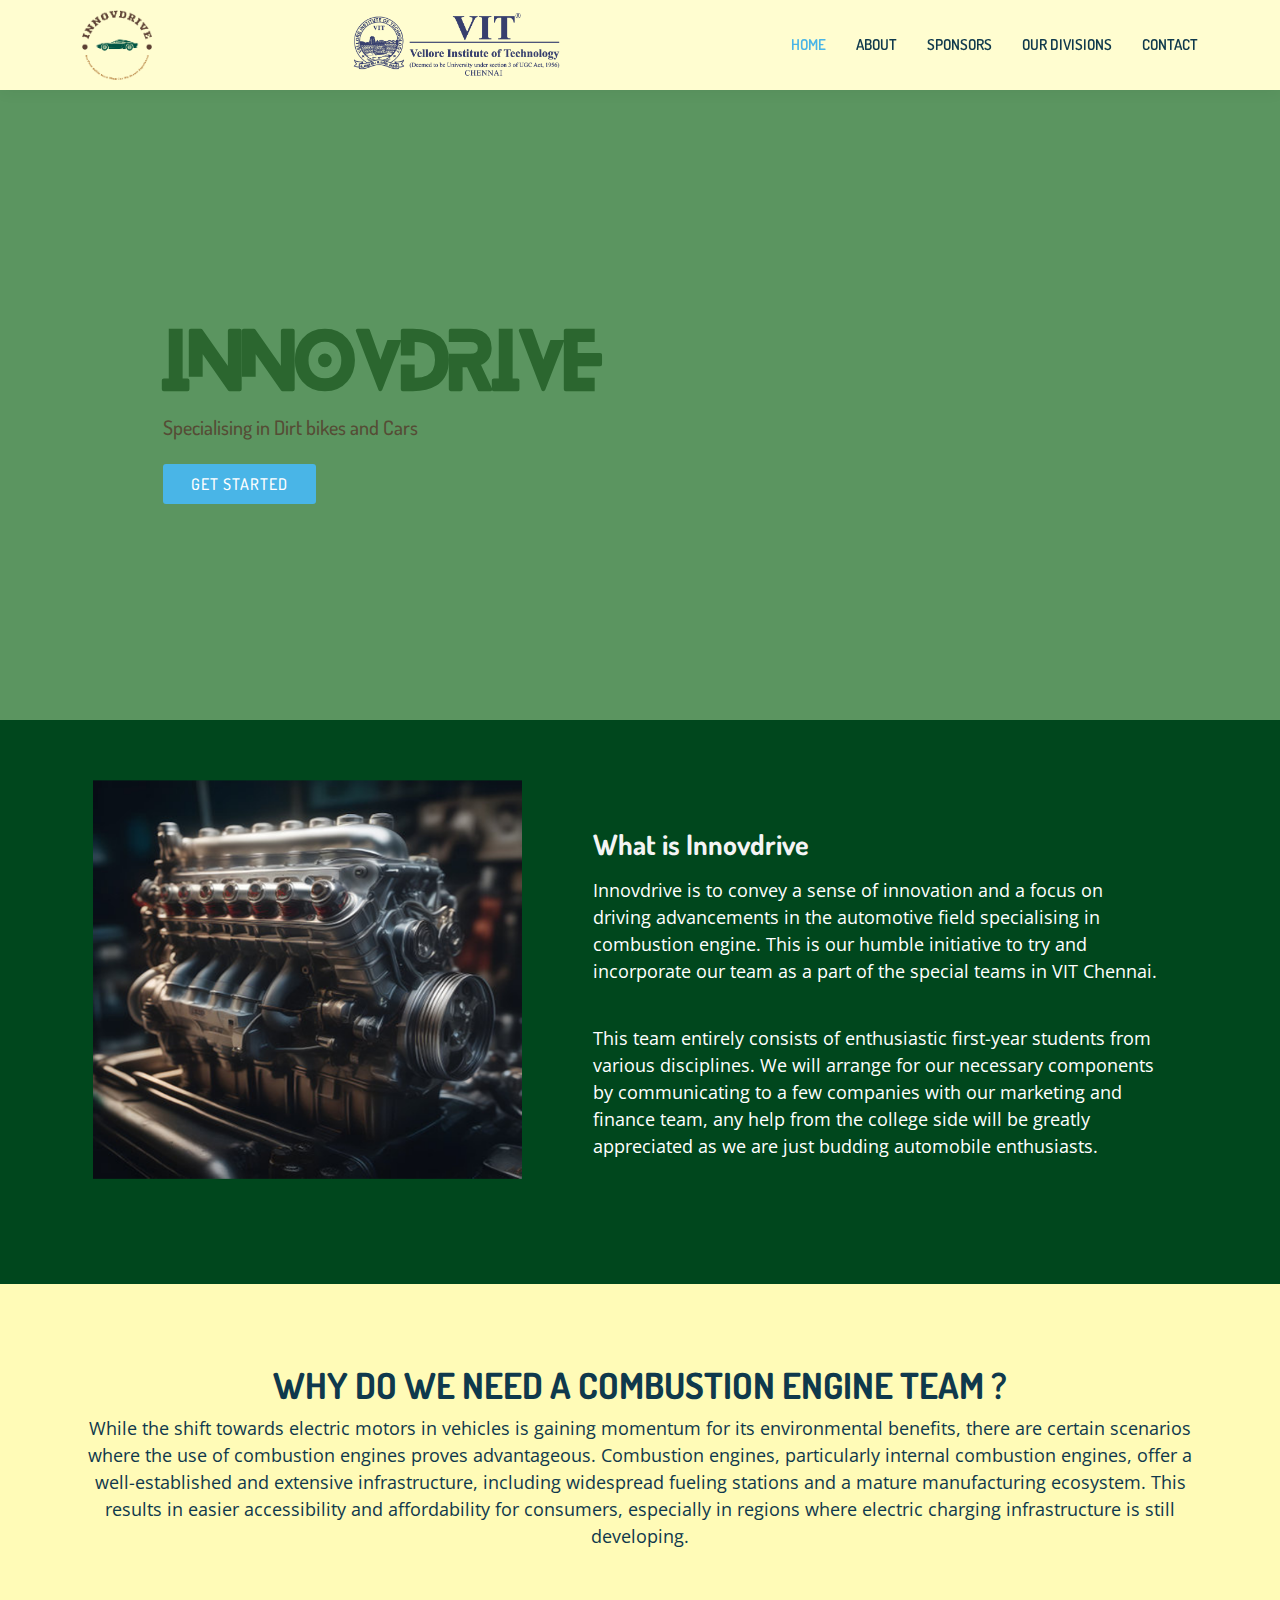
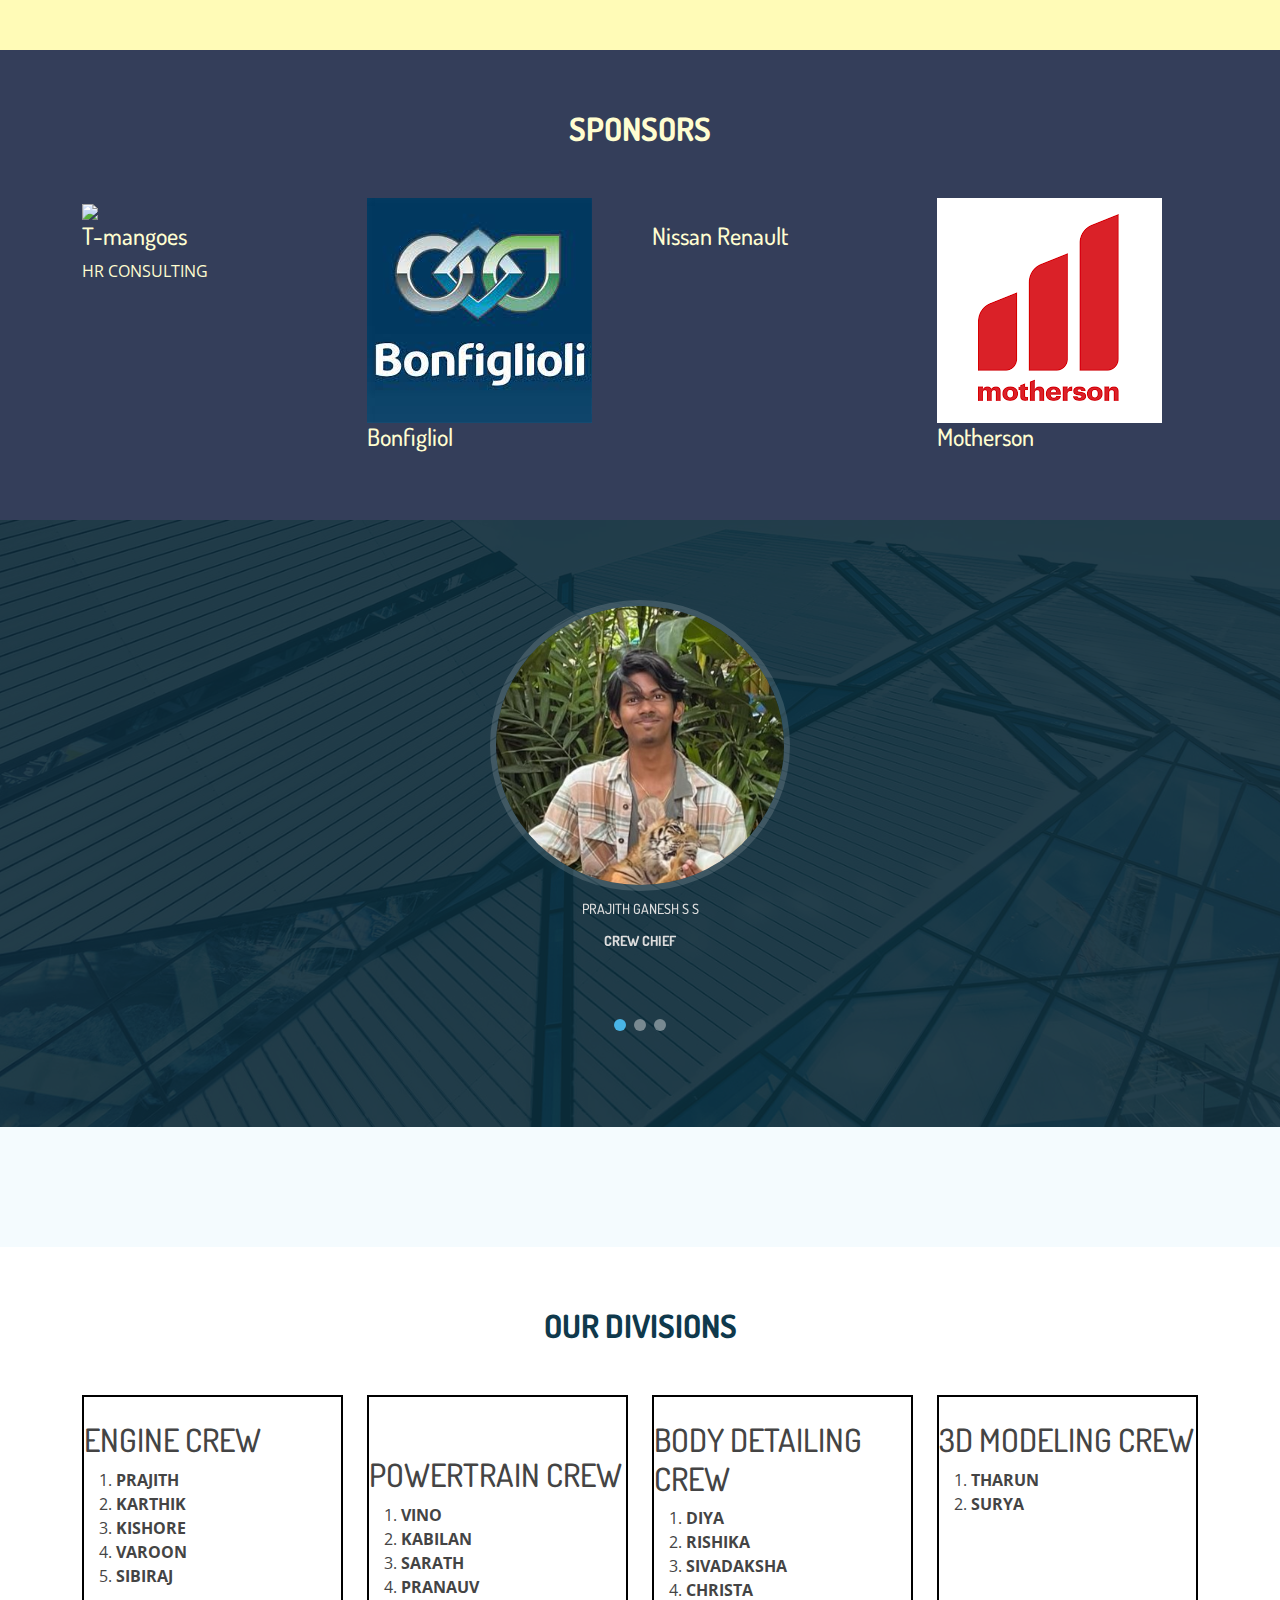
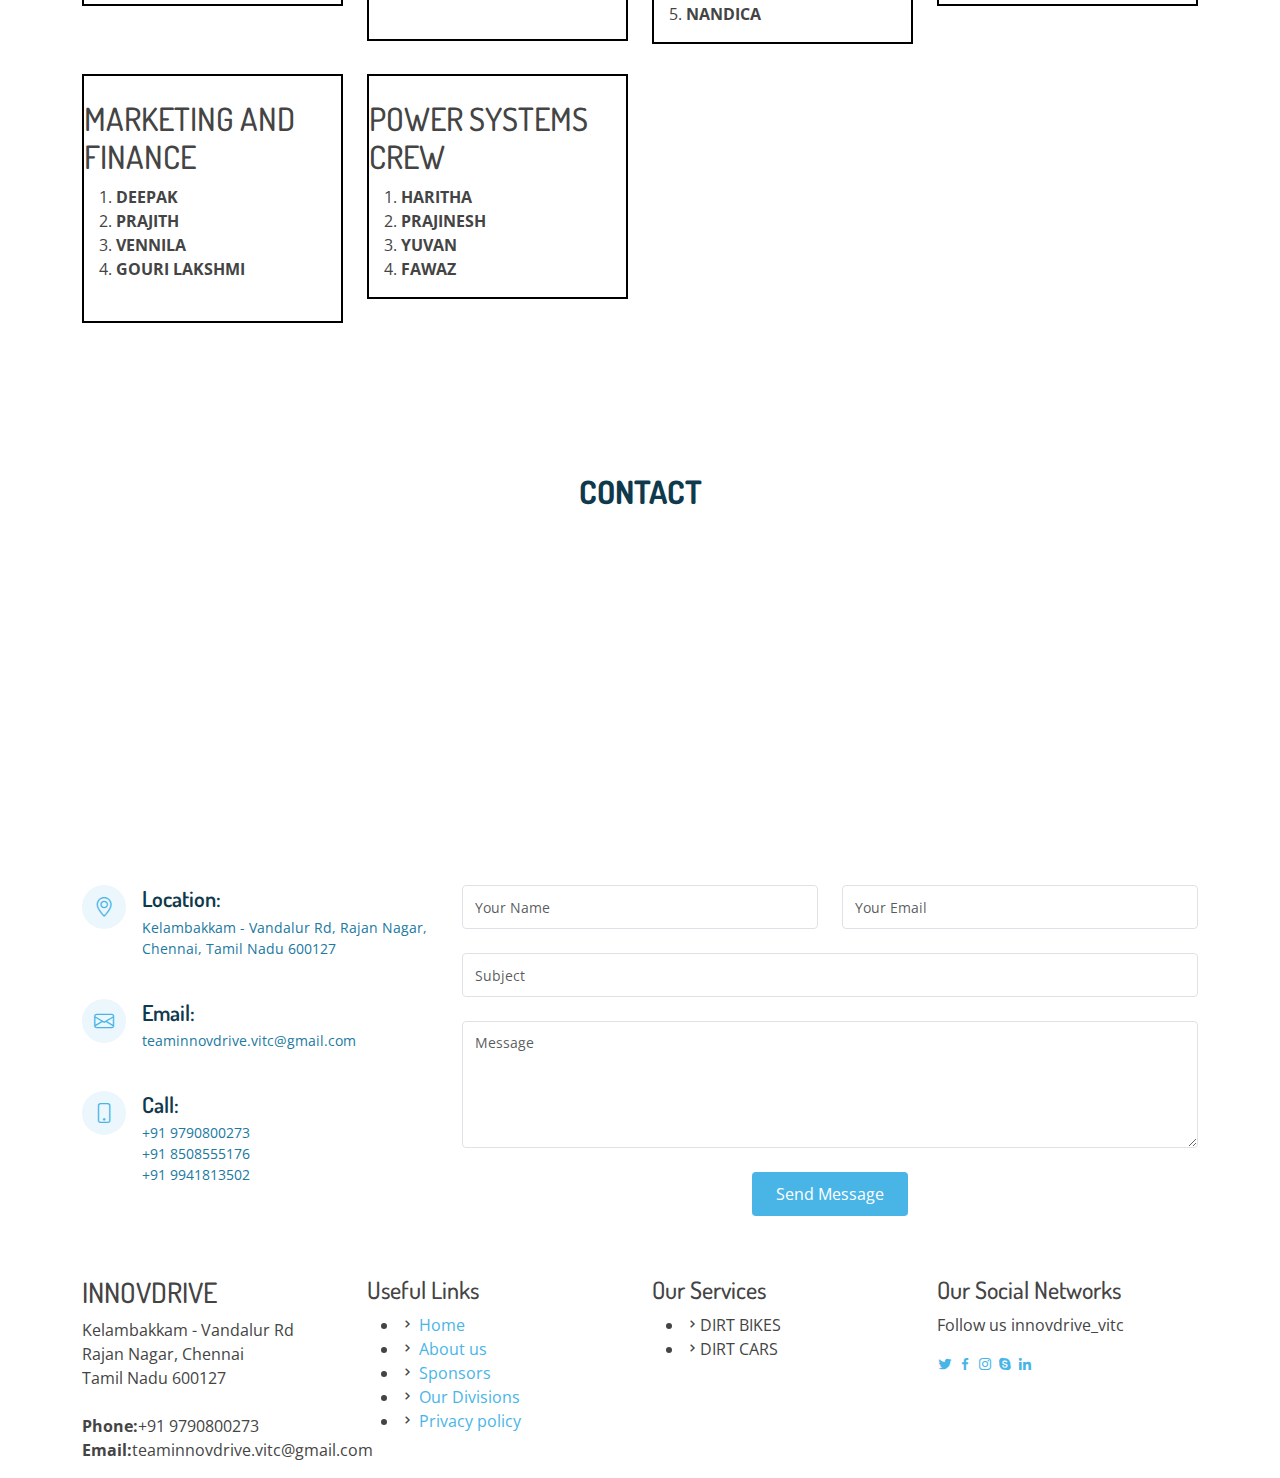
==== index.html @ 2904674d "Add files via upload" ====
<!DOCTYPE html>
<html lang="en">

<head>
  <meta charset="utf-8">
  <meta content="width=device-width, initial-scale=1.0" name="viewport">
  <title>Innovdrive</title>
  <meta content="" name="description">
  <meta content="" name="keywords">

  <!-- Favicons -->
  <link href="assets/img/logo.png" rel="icon">
  <link href="assets/img/logo.png" rel="apple-touch-icon">
  <link href="https://fonts.cdnfonts.com/css/blanka" rel="stylesheet">
  <!-- Google Fonts -->
  <link href="https://fonts.googleapis.com/css?family=Open+Sans:300,300i,400,400i,600,600i,700,700i|Dosis:300,400,500,,600,700,700i|Lato:300,300i,400,400i,700,700i" rel="stylesheet">

  <!-- Vendor CSS Files -->
  <link href="assets/vendor/bootstrap/css/bootstrap.min.css" rel="stylesheet">
  <link href="assets/vendor/bootstrap-icons/bootstrap-icons.css" rel="stylesheet">
  <link href="assets/vendor/boxicons/css/boxicons.min.css" rel="stylesheet">
  <link href="assets/vendor/glightbox/css/glightbox.min.css" rel="stylesheet">
  <link href="assets/vendor/swiper/swiper-bundle.min.css" rel="stylesheet">

  <!-- Template Main CSS File -->
  <link href="assets/css/style.css" rel="stylesheet">

  <!-- =======================================================
  * Template Name: Butterfly
  * Updated: Jan 29 2024 with Bootstrap v5.3.2
  * Template URL: https://bootstrapmade.com/butterfly-free-bootstrap-theme/
  * Author: BootstrapMade.com
  * License: https://bootstrapmade.com/license/
  ======================================================== -->
</head>

<body>

  <!-- ======= Header ======= -->
  <header id="header" class="fixed-top">
    <div class="container d-flex align-items-center justify-content-between">

      <!-- <a href="index.html" class="logo"><img src="assets/img/logo.png" alt="" class="img-fluid" style="padding-right: 30px;"></a> -->
      <a href="index.html" class="logo"><img src="assets/img/logo.png" alt="" class="img-fluid"></a>
      <a href="index.html" class="logo-vit"><img src="assets/img/vit_logo.png" alt="" class="img-fluid"></a>
      <!-- Uncomment below if you prefer to use text as a logo -->
      <!-- <h1 class="logo"><a href="index.html">Butterfly</a></h1> -->

      <nav id="navbar" class="navbar">
        <ul>
          <li><a class="nav-link scrollto active" href="#hero">Home</a></li>
          <li><a class="nav-link scrollto" href="#about">About</a></li>
          <li><a class="nav-link scrollto " href="#portfolio">Sponsors</a></li>
          <li><a class="nav-link scrollto" href="#team">Our Divisions</a></li>
          <li><a class="nav-link scrollto" href="#contact">Contact</a></li>
        </ul>
        <i class="bi bi-list mobile-nav-toggle"></i>
      </nav><!-- .navbar -->

    </div>
  </header><!-- End Header -->

  <!-- ======= Hero Section ======= -->
  <section id="hero" class="d-flex align-items-center">

    <div class="container">
      <div class="row">
        <div class="col-lg-6 pt-4 pt-lg-0 order-2 order-lg-1 d-flex flex-column justify-content-center" style="padding-left: 15%;">
          <h1 id="main-text">Innovdrive</h1>
          <br>
          <h2>Specialising in Dirt bikes and Cars</h2>
          <div><a href="#about" class="btn-get-started scrollto">Get Started</a></div>
        </div>
        <div id="main-img-holder">
          <img src="assets/img/hero-img.png" class="img-fluid" alt="" style="opacity: 70%;" id="main-img">
        </div>
      </div>
    </div>

  </section><!-- End Hero -->

  <main id="main">

    <!-- ======= About Section ======= -->
    <section id="about" class="about">
      <div class="container">

        <div class="row">
          <div class="col-xl-5 col-lg-6 d-flex justify-content-center align-items-stretch position-relative">
            <img src="assets/img/Picture1.png" alt="engine" style="height: 90%; width:95%;">
          </div>

          <div class="col-xl-7 col-lg-6 icon-boxes d-flex flex-column align-items-stretch justify-content-center py-5 px-lg-5">
            <h3>What is Innovdrive</h3>
            <p>Innovdrive is to convey a sense of innovation and a focus on driving advancements in the automotive field specialising in combustion engine. This is our humble initiative to try and incorporate our team as a part of the special teams in VIT Chennai. 
            </p>
            <br>
            <p>This team entirely consists of enthusiastic first-year students from various disciplines. We will arrange for our necessary components by communicating to a few companies with our marketing and finance team, any help from the college side will be greatly appreciated as we are just budding automobile enthusiasts.
            </p>
          </div>
        </div>

      </div>
    </section><!-- End About Section -->

    <!-- ======= Counts Section ======= -->
    <section id="counts" class="counts">
      <div class="container">

        <div class="text-center title">
          <h3>WHY DO WE NEED A COMBUSTION ENGINE TEAM  ?
          </h3>
          <p id="combus">While the shift towards electric motors in vehicles is gaining momentum for its environmental benefits, there are certain scenarios where the use of combustion engines proves advantageous. Combustion engines, particularly internal combustion engines, offer a well-established and extensive infrastructure, including widespread fueling stations and a mature manufacturing ecosystem. This results in easier accessibility and affordability for consumers, especially in regions where electric charging infrastructure is still developing.
            </p>
        </div>

        <div class="row counters position-relative">

        </div>

      </div>
    </section><!-- End Counts Section -->
    <!-- ======= Portfolio Section ======= -->
    <section id="portfolio" class="portfolio">
      <div class="container">

        <div class="section-title">
          <h2 style="color: #fffdd0;">Sponsors</h2>
          <!-- <p>Magnam dolores commodi suscipit. Necessitatibus eius consequatur ex aliquid fuga eum quidem. Sit sint consectetur velit. Quisquam quos quisquam cupiditate. Et nemo qui impedit suscipit alias ea. Quia fugiat sit in iste officiis commodi quidem hic quas.</p> -->
        </div>
        <div class="row">

          <div class="container">    
            <div class="row">
    
              <div class="col-lg-3 col-md-6 d-flex align-items-stretch">
                <div class="member">
                  <div class="member-img">
                    <img src="https://companies.naukri.com/tmangoes-dev/wp-content/uploads/sites/24071/2018/02/web.png" class="img-fluid">
                  </div>
                  <div class="member-info">
                    <h4 style="color: #fffdd0;">T-mangoes</h4>
                    <span style="color: #fffdd0;">HR CONSULTING</span>
                  </div>
                </div>
              </div>
    
              <div class="col-lg-3 col-md-6 d-flex align-items-stretch">
                <div class="member">
                  <div class="member-img">
                    <img src="[data-uri]" class="img-fluid" alt="">
                  </div>
                  <div class="member-info">
                    <h4 style="color: #fffdd0;">Bonfigliol</h4>
                  </div>
                </div>
              </div>
    
              <div class="col-lg-3 col-md-6 d-flex align-items-stretch">
                <div class="member">
                  <div class="member-img">
                    <img src="https://img.etimg.com/thumb/width-1200,height-900,imgsize-24088,resizemode-75,msid-97349126/news/international/business/renault-nissan-aim-to-announce-deal-on-reshaped-alliance-on-feb-6-sources.jpg" class="img-fluid" alt="">
                  </div>
                  <div class="member-info">
                    <h4 style="color: #fffdd0;">Nissan Renault</h4>
                  </div>
                </div>
              </div>
    
              <div class="col-lg-3 col-md-6 d-flex align-items-stretch">
                <div class="member">
                  <div class="member-img">
                    <img src="[data-uri]" class="img-fluid" alt="">
                  </div>
                  <div class="member-info">
                    <h4 style="color: #fffdd0;">Motherson</h4>
                  </div>
                </div>
              </div>
    
            </div>
    
          </div>

        
    </section><!-- End Portfolio Section -->

    <!-- ======= Testimonials Section ======= -->
    <section id="testimonials" class="testimonials">
      <div class="container position-relative">

        <div class="testimonials-slider swiper" data-aos="fade-up" data-aos-delay="100">
          <div class="swiper-wrapper">

            <div class="swiper-slide">
              <div class="testimonial-item">
                <img src="assets/img/testimonials/testimonials-1.jpg" class="testimonial-img" alt="">
                <h3></h3>
                <h4>PRAJITH GANESH S S</h4>
                <h4><b>CREW CHIEF</b></h4>
              </div>
            </div><!-- End testimonial item -->

            <div class="swiper-slide">
              <div class="testimonial-item">
                <img src="assets/img/testimonials/testimonials-2.jpg" class="testimonial-img" alt="">
                <h3>VAROON KUMAR S</h3>
                <h4><b>MANAGER</b></h4>
              </div>
            </div><!-- End testimonial item -->

            <div class="swiper-slide">
              <div class="testimonial-item">
                <img src="assets/img/testimonials/testimonials-3.jpg" class="testimonial-img" alt="">
                <h3>R PRANAUV</h3>
                <h4><b>ASSIST. MANAGER</b></h4>
              </div>
            </div><!-- End testimonial item -->
          </div>
          <div class="swiper-pagination"></div>
        </div>

      </div>
    </section><!-- End Testimonials Section -->

    <!-- ======= Team Section ======= -->
    <section id="team" class="team section-bg">
      
    </section><!-- End Team Section -->

    <!-- ======= Gallery Section ======= -->
    <section id="gallery" class="gallery">
      <div class="container">

        <div class="section-title">
          <h2>Our Divisions</h2>
        </div>

        <div class="row no-gutters">

          <div class="col-lg-3 col-md-4" style="padding-bottom: 30px;">
            <div class="gallery-item" style="border: 2px solid black;">
              <a href="https://upload.wikimedia.org/wikipedia/commons/thumb/1/1e/Porsche_3512_engine_rear-left_2019_Prototyp_Museum.jpg/800px-Porsche_3512_engine_rear-left_2019_Prototyp_Museum.jpg" class="galleery-lightbox" data-gallery="gallery-item">
                <img src="https://upload.wikimedia.org/wikipedia/commons/thumb/1/1e/Porsche_3512_engine_rear-left_2019_Prototyp_Museum.jpg/800px-Porsche_3512_engine_rear-left_2019_Prototyp_Museum.jpg" alt="" class="img-fluid">
              </a>
              <h2>ENGINE CREW</h2>
              <ol>
                <li><b>PRAJITH</b></li>
                <li><b>KARTHIK</b></li>
                <li><b>KISHORE</b></li>
                <li><b>VAROON</b></li>
                <li><b>SIBIRAJ</b></li>
              </ol>
            </div>
          </div>

          <div class="col-lg-3 col-md-4" style="padding-bottom: 30px;">
            <div class="gallery-item" style="padding-top: 35px; border: 2px solid black;">
              <a href="https://di-uploads-pod29.dealerinspire.com/woodhousenissan/uploads/2022/09/Nissan-Parts-Breakdown-Powertrain-vs.-Drivetrain.jpg" class="galleery-lightbox" data-gallery="gallery-item">
                <img src="https://di-uploads-pod29.dealerinspire.com/woodhousenissan/uploads/2022/09/Nissan-Parts-Breakdown-Powertrain-vs.-Drivetrain.jpg" alt="" class="img-fluid">
              </a>
              <h2>POWERTRAIN CREW</h2>
              <ol>
                <li><b>VINO</b></li>
                <li><b>KABILAN</b></li>
                <li><b>SARATH</b></li>
                <li><b>PRANAUV</b></li>
                <br>
              </ol>
            </div>
          </div>

          <div class="col-lg-3 col-md-4" style="padding-bottom: 30px;">
            <div class="gallery-item" style="border: 2px solid black;">
              <a href="https://d2hucwwplm5rxi.cloudfront.net/wp-content/uploads/2023/08/18073616/Auto-Reconditioning-or-Auto-Detailing-Body-a-180820231235-1024x640.jpg" class="galleery-lightbox" data-gallery="gallery-item">
                <img src="https://d2hucwwplm5rxi.cloudfront.net/wp-content/uploads/2023/08/18073616/Auto-Reconditioning-or-Auto-Detailing-Body-a-180820231235-1024x640.jpg" alt="" class="img-fluid" style="height: 208px;">
              </a>
              <h2>BODY DETAILING CREW</h2>
              <ol>
                <li><b>DIYA</b></li>
                <li><b>RISHIKA</b></li>
                <li><b>SIVADAKSHA</b></li>
                <li><b>CHRISTA</b></li>
                <li><b>NANDICA</b></li>
              </ol>
            </div>
          </div>

          <div class="col-lg-3 col-md-4" style="padding-bottom: 30px;">
            <div class="gallery-item" style="border: 2px solid black;">
              <a href="https://media.istockphoto.com/id/594040274/photo/transparent-car-design-wire-model-3d-illustration.jpg?s=612x612&w=0&k=20&c=nmLYmR8BnEy8aSeQzuwhcw1Ya2AGrF-fuu7ztzDNp4U=" class="galleery-lightbox" data-gallery="gallery-item">
                <img src="https://media.istockphoto.com/id/594040274/photo/transparent-car-design-wire-model-3d-illustration.jpg?s=612x612&w=0&k=20&c=nmLYmR8BnEy8aSeQzuwhcw1Ya2AGrF-fuu7ztzDNp4U=" alt="" class="img-fluid">
              </a>
              <h2>3D MODELING CREW</h2>
              <ol>
                <li><b>THARUN</b></li>
                <li><b>SURYA</b></li>
                <br>
                <br>
                <br>
              </ol>
            </div>
          </div>

          <div class="col-lg-3 col-md-4" style="padding-bottom: 30px;">
            <div class="gallery-item" style="border: 2px solid black;">
              <a href="https://media.licdn.com/dms/image/D5612AQHwZxVuvI_zPA/article-cover_image-shrink_720_1280/0/1692368840728?e=2147483647&v=beta&t=9G0oWmsWafH3Rw6xDb5498ASs9YuYw2A8OKfLok1Vk8" class="galleery-lightbox" data-gallery="gallery-item">
                <img src="https://media.licdn.com/dms/image/D5612AQHwZxVuvI_zPA/article-cover_image-shrink_720_1280/0/1692368840728?e=2147483647&v=beta&t=9G0oWmsWafH3Rw6xDb5498ASs9YuYw2A8OKfLok1Vk8" alt="" class="img-fluid">
              </a>
              <h2>MARKETING AND FINANCE</h2>
              <ol>
                <li><b>DEEPAK</b></li>
                <li><b>PRAJITH</b></li>
                <li><b>VENNILA</b></li>
                <li><b>GOURI LAKSHMI</b></li>
                <br>
              </ol>
            </div>
          </div>

          <div class="col-lg-3 col-md-4" style="padding-bottom: 30px;">
            <div class="gallery-item" style="border: 2px solid black;">
              <a href="https://www.motorbeam.com/wp-content/uploads/Yamaha-Motorcycle-Electric-Power-Steering-Actuator.jpg" class="galleery-lightbox" data-gallery="gallery-item">
                <img src="https://www.motorbeam.com/wp-content/uploads/Yamaha-Motorcycle-Electric-Power-Steering-Actuator.jpg" alt="" class="img-fluid">
              </a>
              <h2>POWER SYSTEMS CREW</h2>
              <ol>
                <li><b>HARITHA</b></li>
                <li><b>PRAJINESH</b></li>
                <li><b>YUVAN</b></li>
                <li><b>FAWAZ</b></li>
                
              </ol>
            </div>
          </div>
        </div>

      </div>
    </section><!-- End Gallery Section -->

    <!-- ======= Contact Section ======= -->
    <section id="contact" class="contact">
      <div class="container">

        <div class="section-title">
          <h2>Contact</h2>
        </div>

        <div>
          <iframe style="border:0; width: 100%; height: 270px;" src="https://www.google.com/maps/embed?pb=!1m18!1m12!1m3!1d62240.65257181458!2d80.11222956953125!3d12.840641000000005!2m3!1f0!2f0!3f0!3m2!1i1024!2i768!4f13.1!3m3!1m2!1s0x3a5259af8e491f67%3A0x944b42131b757d2d!2sVellore%20Institute%20of%20Technology%20-%20Chennai!5e0!3m2!1sen!2sin!4v1710004540660!5m2!1sen!2sin" width="600" height="450" style="border:0;" allowfullscreen="" loading="lazy" referrerpolicy="no-referrer-when-downgrade"></iframe>
        </div>

        <div class="row mt-5">

          <div class="col-lg-4">
            <div class="info">
              <div class="address">
                <i class="bi bi-geo-alt"></i>
                <h4>Location:</h4>
                <p>Kelambakkam - Vandalur Rd, Rajan Nagar, Chennai, Tamil Nadu 600127</p>
              </div>

              <div class="email">
                <i class="bi bi-envelope"></i>
                <h4>Email:</h4>
                <p>teaminnovdrive.vitc@gmail.com</p>
              </div>

              <div class="phone">
                <i class="bi bi-phone"></i>
                <h4>Call:</h4>
                <p>+91 9790800273<p>
                <p>+91 8508555176</p>
                <p>+91 9941813502</p>
              </div>

            </div>

          </div>

          <div class="col-lg-8 mt-5 mt-lg-0">

            <form action="forms/contact.php" method="post" role="form" class="php-email-form">
              <div class="row">
                <div class="col-md-6 form-group">
                  <input type="text" name="name" class="form-control" id="name" placeholder="Your Name" required>
                </div>
                <div class="col-md-6 form-group mt-3 mt-md-0">
                  <input type="email" class="form-control" name="email" id="email" placeholder="Your Email" required>
                </div>
              </div>
              <div class="form-group mt-3">
                <input type="text" class="form-control" name="subject" id="subject" placeholder="Subject" required>
              </div>
              <div class="form-group mt-3">
                <textarea class="form-control" name="message" rows="5" placeholder="Message" required></textarea>
              </div>
              <div class="my-3">
                <div class="loading">Loading</div>
                <div class="error-message"></div>
                <div class="sent-message">Your message has been sent. Thank you!</div>
              </div>
              <div class="text-center"><button type="submit">Send Message</button></div>
            </form>

          </div>

        </div>

      </div>
    </section><!-- End Contact Section -->

  </main><!-- End #main -->

  <!-- ======= Footer ======= -->

    <div class="footer-top">
      <div class="container">
        <div class="row">

          <div class="col-lg-3 col-md-6 footer-contact">
            <h3>INNOVDRIVE</h3>
            <p>
              Kelambakkam - Vandalur Rd<br>
              Rajan Nagar, Chennai<br>
              Tamil Nadu 600127<br><br>
              <strong>Phone:</strong>+91 9790800273<br>
              <strong>Email:</strong>teaminnovdrive.vitc@gmail.com<br>
            </p>
          </div>

          <div class="col-lg-3 col-md-6 footer-links">
            <h4>Useful Links</h4>
            <ul>
              <li><i class="bx bx-chevron-right"></i> <a href="#">Home</a></li>
              <li><i class="bx bx-chevron-right"></i> <a href="#about">About us</a></li>
              <li><i class="bx bx-chevron-right"></i> <a href="#portfolio">Sponsors</a></li>
              <li><i class="bx bx-chevron-right"></i> <a href="#gallery">Our Divisions</a></li>
              <li><i class="bx bx-chevron-right"></i> <a href="">Privacy policy</a></li>
            </ul>
          </div>

          <div class="col-lg-3 col-md-6 footer-links">
            <h4>Our Services</h4>
            <ul>
              <li><i class="bx bx-chevron-right"></i>DIRT BIKES</li>
              <li><i class="bx bx-chevron-right"></i>DIRT CARS</li>
            </ul>
          </div>

          <div class="col-lg-3 col-md-6 footer-links">
            <h4>Our Social Networks</h4>
            <p>Follow us innovdrive_vitc</p>
            <div class="social-links mt-3">
              <a href="#" class="twitter"><i class="bx bxl-twitter"></i></a>
              <a href="#" class="facebook"><i class="bx bxl-facebook"></i></a>
              <a href="#" class="instagram"><i class="bx bxl-instagram"></i></a>
              <a href="#" class="google-plus"><i class="bx bxl-skype"></i></a>
              <a href="#" class="linkedin"><i class="bx bxl-linkedin"></i></a>
            </div>
          </div>
        </div>
      </div>
    </div>
  </footer><!-- End Footer -->

  <a href="#" class="back-to-top d-flex align-items-center justify-content-center"><i class="bi bi-arrow-up-short"></i></a>

  <!-- Vendor JS Files -->
  <script src="assets/vendor/purecounter/purecounter_vanilla.js"></script>
  <script src="assets/vendor/bootstrap/js/bootstrap.bundle.min.js"></script>
  <script src="assets/vendor/glightbox/js/glightbox.min.js"></script>
  <script src="assets/vendor/isotope-layout/isotope.pkgd.min.js"></script>
  <script src="assets/vendor/swiper/swiper-bundle.min.js"></script>
  <script src="assets/vendor/php-email-form/validate.js"></script>

  <!-- Template Main JS File -->
  <script src="assets/js/main.js"></script>

</body>

</html>
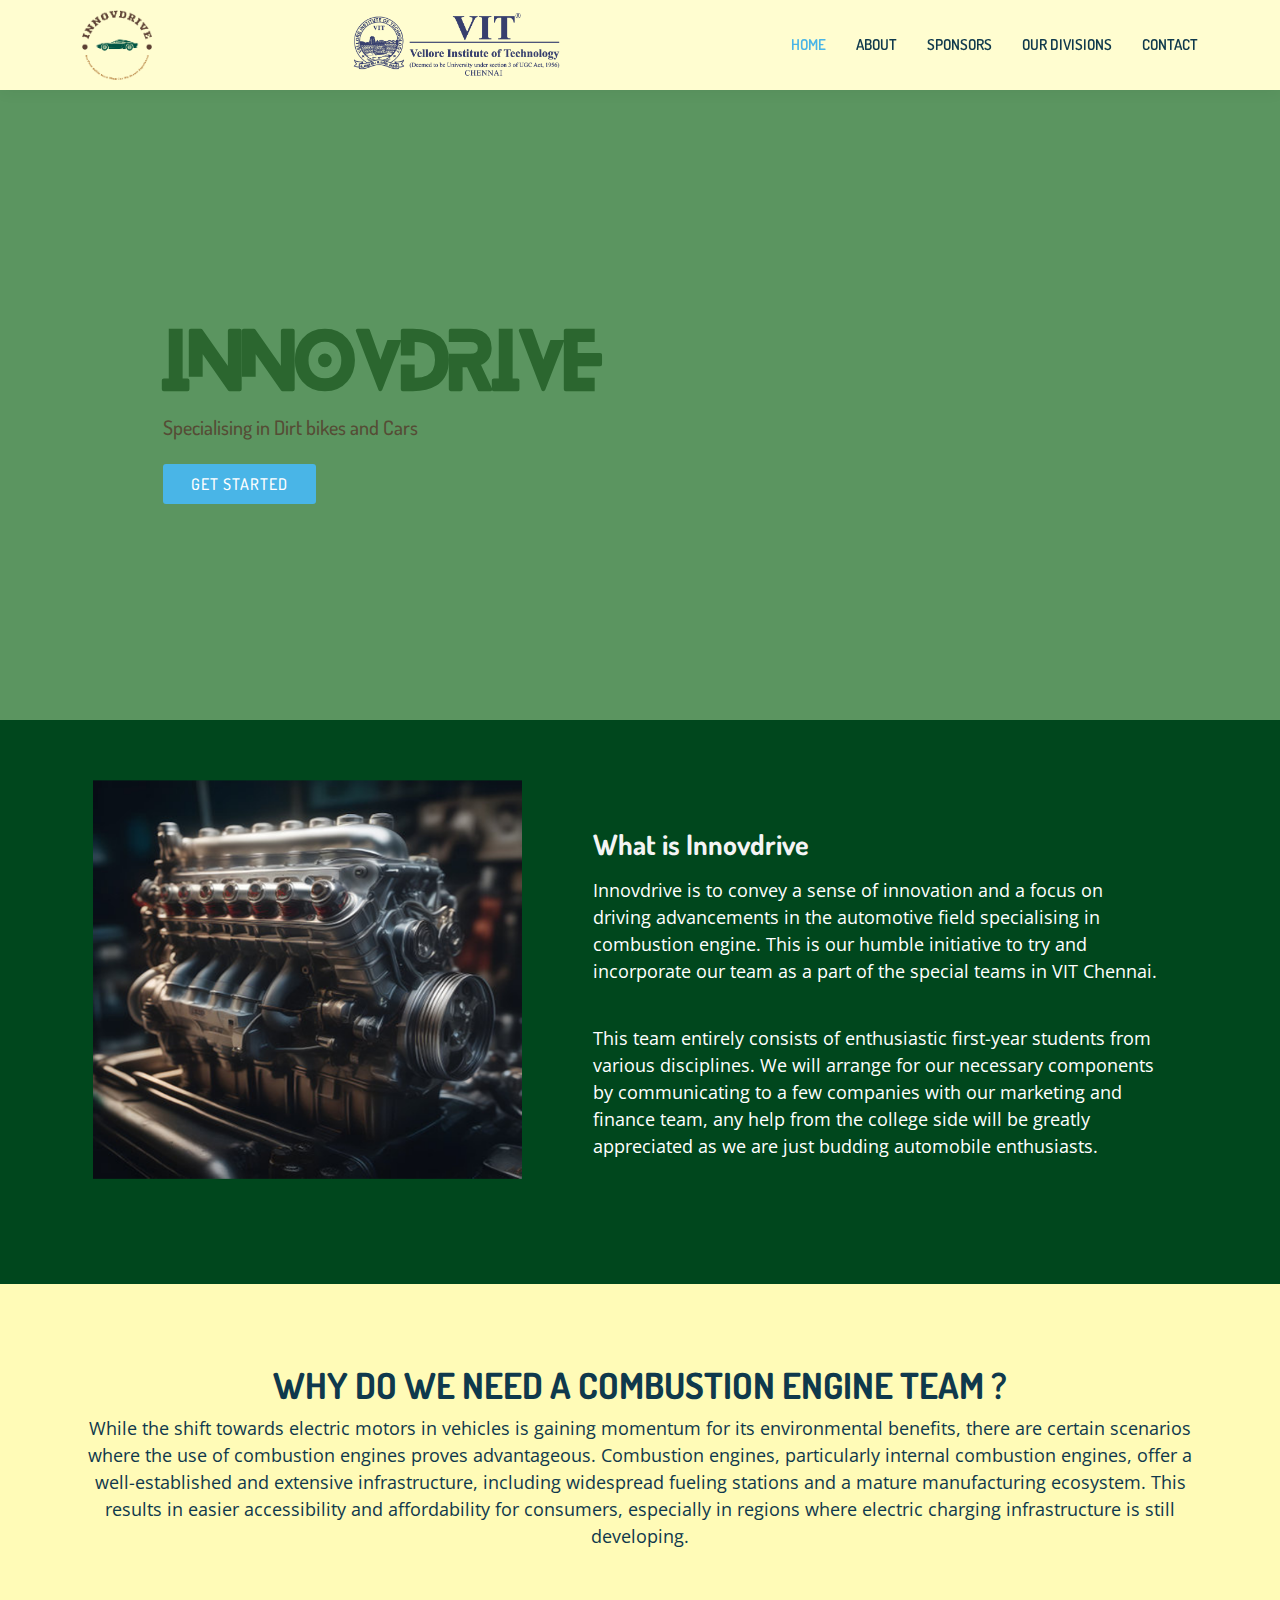
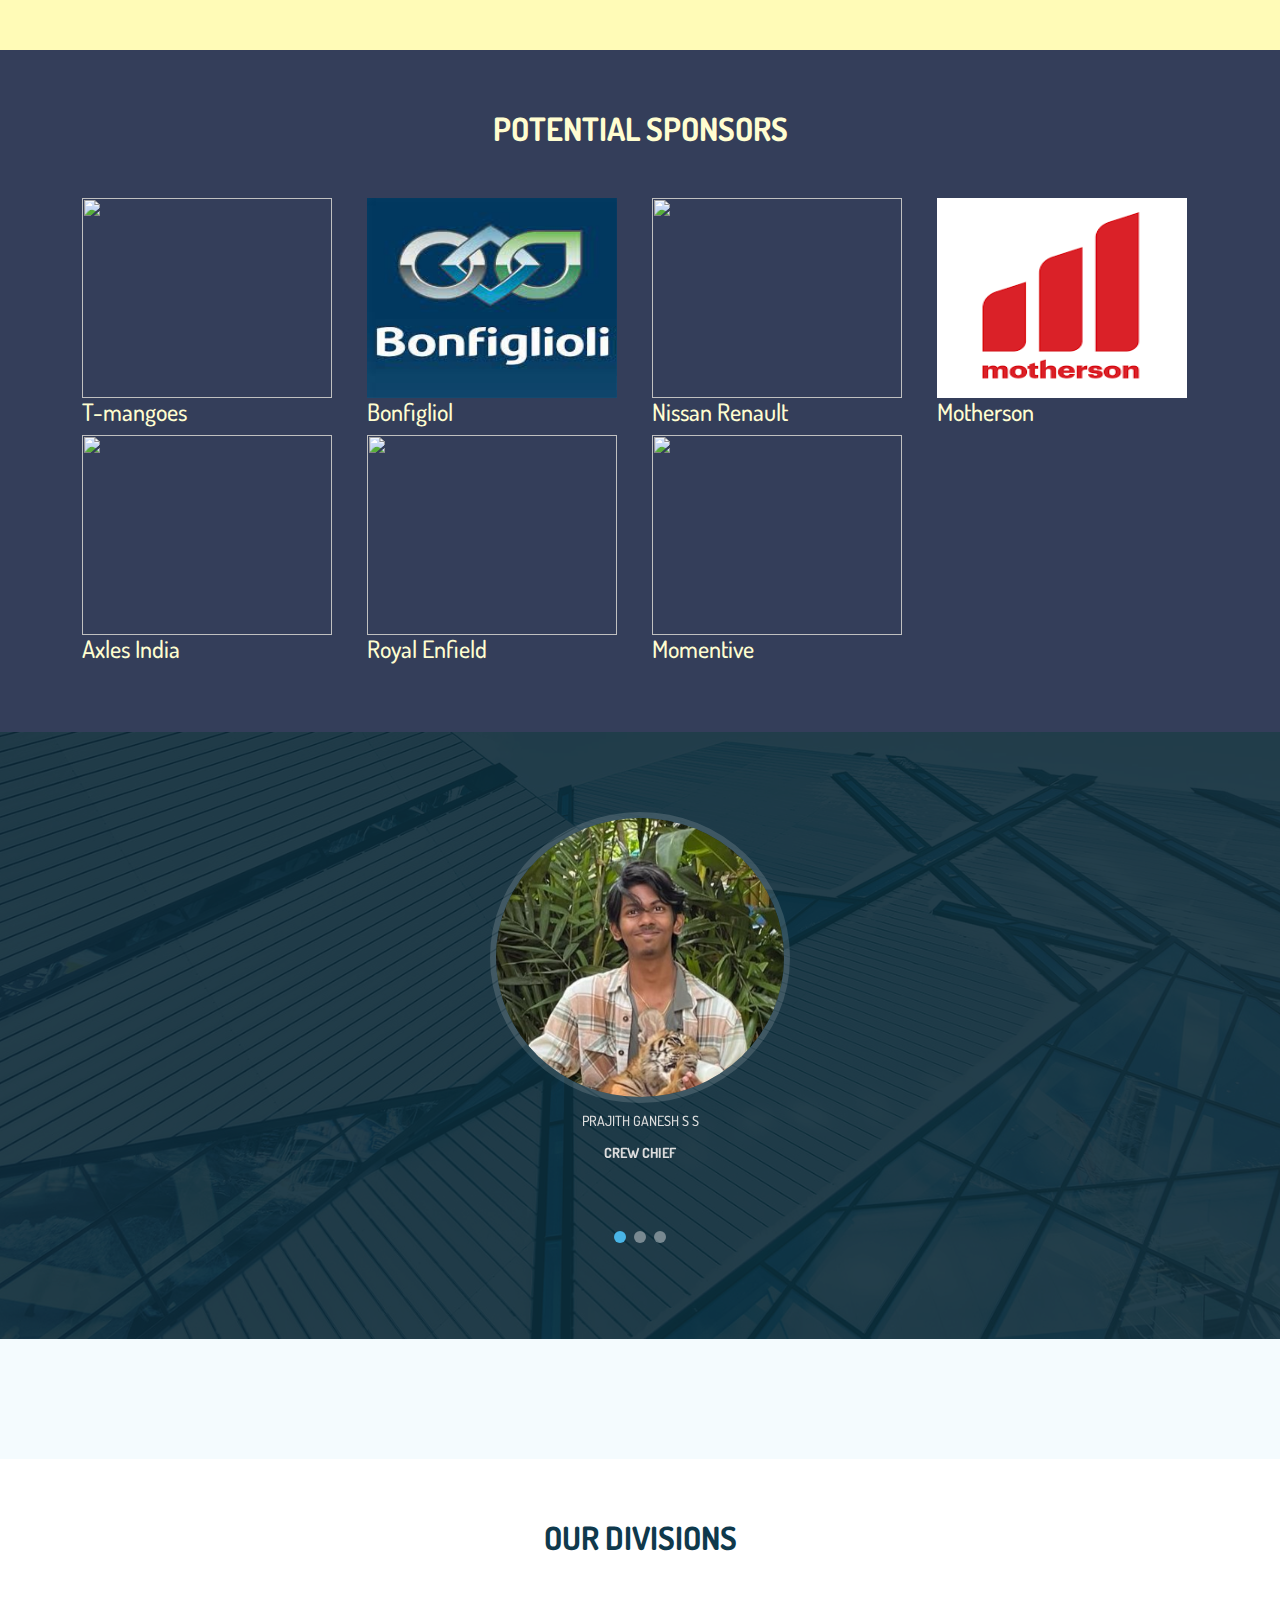
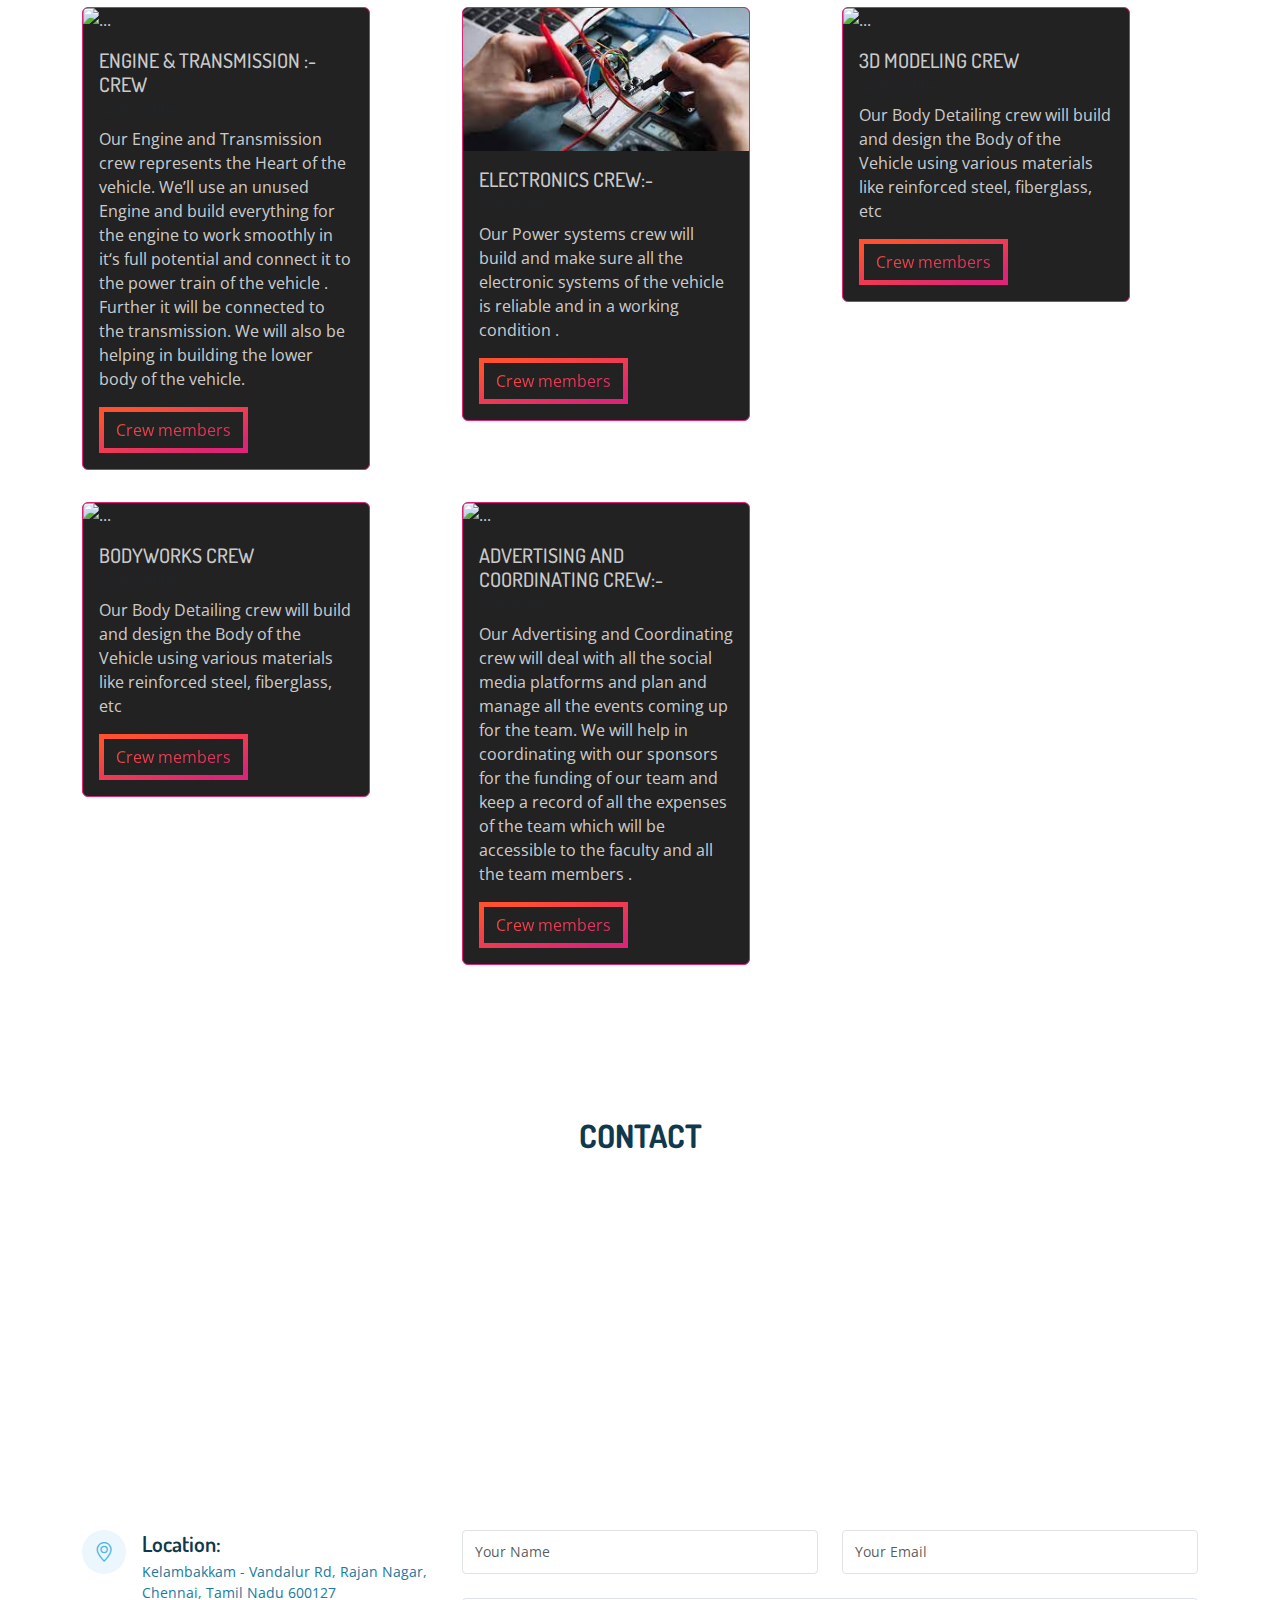
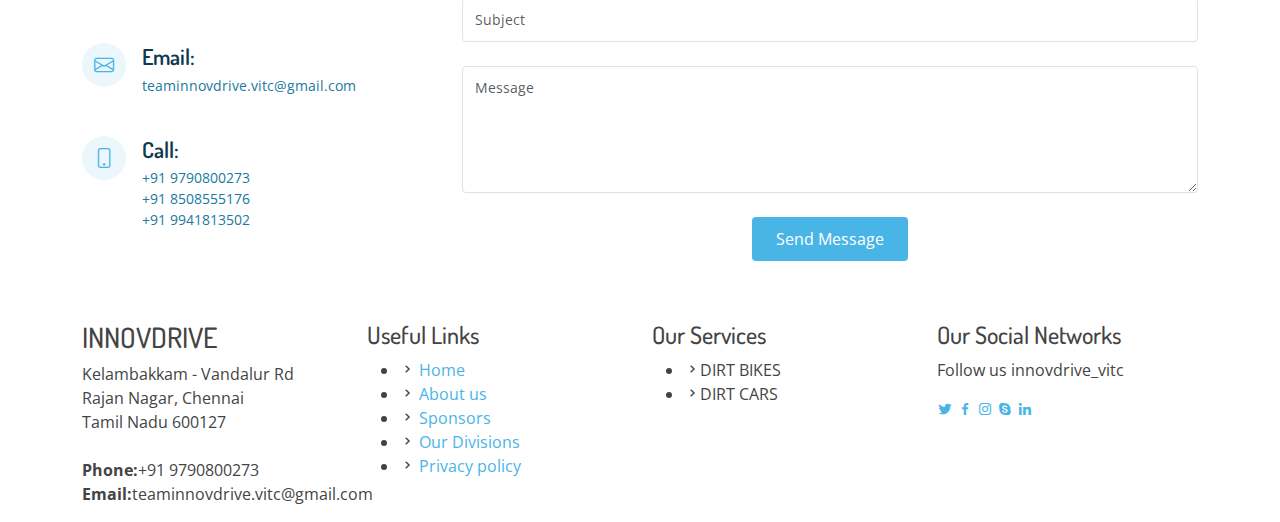
==== commit 3af767a6: "team changes" ====
--- a/index.html
+++ b/index.html
@@ -125,7 +125,7 @@
       <div class="container">
 
         <div class="section-title">
-          <h2 style="color: #fffdd0;">Sponsors</h2>
+          <h2 style="color: #fffdd0;">Potential Sponsors</h2>
           <!-- <p>Magnam dolores commodi suscipit. Necessitatibus eius consequatur ex aliquid fuga eum quidem. Sit sint consectetur velit. Quisquam quos quisquam cupiditate. Et nemo qui impedit suscipit alias ea. Quia fugiat sit in iste officiis commodi quidem hic quas.</p> -->
         </div>
         <div class="row">
@@ -136,11 +136,10 @@
               <div class="col-lg-3 col-md-6 d-flex align-items-stretch">
                 <div class="member">
                   <div class="member-img">
-                    <img src="https://companies.naukri.com/tmangoes-dev/wp-content/uploads/sites/24071/2018/02/web.png" class="img-fluid">
+                    <img src="https://companies.naukri.com/tmangoes-dev/wp-content/uploads/sites/24071/2018/02/web.png" class="img-fluid" style="height: 200px; width: 250px;">
                   </div>
                   <div class="member-info">
                     <h4 style="color: #fffdd0;">T-mangoes</h4>
-                    <span style="color: #fffdd0;">HR CONSULTING</span>
                   </div>
                 </div>
               </div>
@@ -148,7 +147,7 @@
               <div class="col-lg-3 col-md-6 d-flex align-items-stretch">
                 <div class="member">
                   <div class="member-img">
-                    <img src="[data-uri]" class="img-fluid" alt="">
+                    <img src="[data-uri]" class="img-fluid" alt="" style="height: 200px; width: 250px;">
                   </div>
                   <div class="member-info">
                     <h4 style="color: #fffdd0;">Bonfigliol</h4>
@@ -159,7 +158,7 @@
               <div class="col-lg-3 col-md-6 d-flex align-items-stretch">
                 <div class="member">
                   <div class="member-img">
-                    <img src="https://img.etimg.com/thumb/width-1200,height-900,imgsize-24088,resizemode-75,msid-97349126/news/international/business/renault-nissan-aim-to-announce-deal-on-reshaped-alliance-on-feb-6-sources.jpg" class="img-fluid" alt="">
+                    <img src="https://img.etimg.com/thumb/width-1200,height-900,imgsize-24088,resizemode-75,msid-97349126/news/international/business/renault-nissan-aim-to-announce-deal-on-reshaped-alliance-on-feb-6-sources.jpg" class="img-fluid" alt="" style="height: 200px; width: 250px;">
                   </div>
                   <div class="member-info">
                     <h4 style="color: #fffdd0;">Nissan Renault</h4>
@@ -170,14 +169,46 @@
               <div class="col-lg-3 col-md-6 d-flex align-items-stretch">
                 <div class="member">
                   <div class="member-img">
-                    <img src="[data-uri]" class="img-fluid" alt="">
+                    <img src="[data-uri]" class="img-fluid" alt="" style="height: 200px; width: 250px;">
                   </div>
                   <div class="member-info">
                     <h4 style="color: #fffdd0;">Motherson</h4>
                   </div>
                 </div>
               </div>
-    
+              <!-- Axles India 
+Royal Enfield
+Momentive -->
+              <div class="col-lg-3 col-md-6 d-flex align-items-stretch">
+                <div class="member">
+                  <div class="member-img">
+                    <img src="https://media.licdn.com/dms/image/C4D0BAQEuF2-kwYJ06A/company-logo_200_200/0/1631311194260?e=2147483647&v=beta&t=jqVIyl8JW_IEw6qQEYz_FJXelrbJD0XtfUxyb4Il4ZY" class="img-fluid" alt="" style="height: 200px; width: 250px;">
+                  </div>
+                  <div class="member-info">
+                    <h4 style="color: #fffdd0;">Axles India</h4>
+                  </div>
+                </div>
+              </div>
+              <div class="col-lg-3 col-md-6 d-flex align-items-stretch">
+                <div class="member">
+                  <div class="member-img">
+                    <img src="https://i.etsystatic.com/37025554/r/il/3baac7/5028252366/il_340x270.5028252366_q08n.jpg" class="img-fluid" alt="" style="height: 200px; width: 250px;">
+                  </div>
+                  <div class="member-info">
+                    <h4 style="color: #fffdd0;">Royal Enfield</h4>
+                  </div>
+                </div>
+              </div>
+              <div class="col-lg-3 col-md-6 d-flex align-items-stretch">
+                <div class="member">
+                  <div class="member-img">
+                    <img src="https://mma.prnewswire.com/media/1141517/Momentive_Logo.jpg?p=facebook" class="img-fluid" alt="" style="height: 200px; width: 250px;">
+                  </div>
+                  <div class="member-info">
+                    <h4 style="color: #fffdd0;">Momentive</h4>
+                  </div>
+                </div>
+              </div>
             </div>
     
           </div>
@@ -231,14 +262,8 @@
     <!-- ======= Gallery Section ======= -->
     <section id="gallery" class="gallery">
       <div class="container">
-
-        <div class="section-title">
-          <h2>Our Divisions</h2>
-        </div>
-
-        <div class="row no-gutters">
-
-          <div class="col-lg-3 col-md-4" style="padding-bottom: 30px;">
+<!-- 
+            <div class="col-lg-3 col-md-4" style="padding-bottom: 30px;">
             <div class="gallery-item" style="border: 2px solid black;">
               <a href="https://upload.wikimedia.org/wikipedia/commons/thumb/1/1e/Porsche_3512_engine_rear-left_2019_Prototyp_Museum.jpg/800px-Porsche_3512_engine_rear-left_2019_Prototyp_Museum.jpg" class="galleery-lightbox" data-gallery="gallery-item">
                 <img src="https://upload.wikimedia.org/wikipedia/commons/thumb/1/1e/Porsche_3512_engine_rear-left_2019_Prototyp_Museum.jpg/800px-Porsche_3512_engine_rear-left_2019_Prototyp_Museum.jpg" alt="" class="img-fluid">
@@ -264,7 +289,8 @@
                 <li><b>VINO</b></li>
                 <li><b>KABILAN</b></li>
                 <li><b>SARATH</b></li>
-                <li><b>PRANAUV</b></li>
+                <li><b>NAVEEN</b></li>
+                <li><b>SUDAR</b></li>
                 <br>
               </ol>
             </div>
@@ -295,6 +321,7 @@
               <ol>
                 <li><b>THARUN</b></li>
                 <li><b>SURYA</b></li>
+                <li><b>PRANAUV</b></li>
                 <br>
                 <br>
                 <br>
@@ -333,6 +360,92 @@
               </ol>
             </div>
           </div>
+ -->
+        <div class="section-title">
+          <h2>Our Divisions</h2>
+        </div>
+
+        <div class="row no-gutters">
+          <div class="col-md-4">
+      <div class="card" style="width: 18rem;">
+  <img src="https://upload.wikimedia.org/wikipedia/commons/thumb/1/1e/Porsche_3512_engine_rear-left_2019_Prototyp_Museum.jpg/800px-Porsche_3512_engine_rear-left_2019_Prototyp_Museum.jpg" class="card-img-top" alt="...">
+  <div class="card-body">
+    <h5 class="card-title">ENGINE & TRANSMISSION :-
+      CREW
+      </h5>
+        <h6 class="card-subtitle mb-2 text-muted">Card subtitle</h6>
+    <p class="card-text">Our Engine and Transmission crew
+      represents the Heart of the vehicle.
+      We’ll use an unused Engine and build
+      everything for the engine to work
+      smoothly in it‘s full potential and
+      connect it to the power train of the
+      vehicle . Further it will be connected to
+      the transmission. We will also be
+      helping in building the lower body of
+      the vehicle.</p>
+       <a href="engine.html" class="btn mr-2"><i class="fas fa-link"></i>Crew members</a>
+  </div>
+  </div>
+    </div>
+    <div class="col-md-4">
+      <div class="card" style="width: 18rem;">
+  <img src="[data-uri]" class="card-img-top" alt="...">
+  <div class="card-body">
+    <h5 class="card-title">ELECTRONICS CREW:-</h5>
+        <h6 class="card-subtitle mb-2 text-muted">Card subtitle</h6>
+    <p class="card-text">Our Power systems crew
+      will build and make sure all
+      the electronic systems of
+      the vehicle is reliable and in
+      a working condition .</p>
+       <a href="electronics.html" class="btn mr-2"><i class="fas fa-link"></i>Crew members</a>
+  </div>
+  </div>
+    </div>
+    <div class="col-md-4">
+      <div class="card" style="width: 18rem;">
+  <img src="https://media.istockphoto.com/id/594040274/photo/transparent-car-design-wire-model-3d-illustration.jpg?s=612x612&w=0&k=20&c=nmLYmR8BnEy8aSeQzuwhcw1Ya2AGrF-fuu7ztzDNp4U=" class="card-img-top" alt="...">
+  <div class="card-body">
+    <h5 class="card-title">3D MODELING CREW</h5>
+        <h6 class="card-subtitle mb-2 text-muted">Card subtitle</h6>
+    <p class="card-text">Our Body Detailing crew will build and design the Body of the
+      Vehicle using various materials like reinforced steel, fiberglass, etc</p>
+       <a href="3dmodel.html" class="btn mr-2"><i class="fas fa-link"></i>Crew members</a>
+  </div>
+  </div>
+    </div>
+    <div class="col-md-4">
+      <div class="card" style="width: 18rem;">
+  <img src="https://d2hucwwplm5rxi.cloudfront.net/wp-content/uploads/2023/08/18073616/Auto-Reconditioning-or-Auto-Detailing-Body-a-180820231235-1024x640.jpg" class="card-img-top" alt="...">
+  <div class="card-body">
+    <h5 class="card-title">BODYWORKS CREW</h5>
+        <h6 class="card-subtitle mb-2 text-muted">Card subtitle</h6>
+    <p class="card-text">Our Body Detailing crew will build and design the Body of the
+      Vehicle using various materials like reinforced steel, fiberglass, etc</p>
+      <a href="bodyworks.html" class="btn mr-2"><i class="fas fa-link"></i>Crew members</a>
+  </div>
+  </div>
+    </div>
+    <div class="col-md-4">
+      <div class="card" style="width: 18rem;">
+  <img src="https://media.licdn.com/dms/image/D5612AQHwZxVuvI_zPA/article-cover_image-shrink_720_1280/0/1692368840728?e=2147483647&v=beta&t=9G0oWmsWafH3Rw6xDb5498ASs9YuYw2A8OKfLok1Vk8" class="card-img-top" alt="...">
+  <div class="card-body">
+    <h5 class="card-title">ADVERTISING AND COORDINATING CREW:-
+    </h5>
+        <h6 class="card-subtitle mb-2 text-muted">Card subtitle</h6>
+    <p class="card-text">Our Advertising and Coordinating crew will deal
+      with all the social media platforms and plan and
+      manage all the events coming up for the team.
+      We will help in coordinating with our sponsors
+      for the funding of our team and keep a record of
+      all the expenses of the team which will be
+      accessible to the faculty and all the team
+      members .</p>
+       <a href="adverticement.html" class="btn mr-2"><i class="fas fa-link"></i>Crew members</a>
+  </div>
+  </div>
+    </div>
         </div>
 
       </div>
@@ -479,4 +592,4 @@
 
 </body>
 
-</html>+</html>
--- a/assets/css/style.css
+++ b/assets/css/style.css
@@ -1166,9 +1166,37 @@
     width: 100%;
   }
 } */
-
+/* new cards */
+:root {
+  --gradient: linear-gradient(to left top, #DD2476 10%, #FF512F 90%) !important;
+}
+.card {
+  background: #222;
+  border: 1px solid #dd2476;
+  color: rgba(250, 250, 250, 0.8);
+  margin-bottom: 2rem;
+}
+.btn {
+  border: 5px solid;
+  border-image-slice: 1;
+  background: var(--gradient) !important;
+  background-clip: text !important;
+  -webkit-text-fill-color: transparent !important;
+  border-image-source:  var(--gradient) !important; 
+  text-decoration: none;
+  transition: all .4s ease;
+}
+.btn:hover, .btn:focus {
+  background: var(--gradient) !important;
+background-clip: none !important;
+-webkit-text-fill-color: #fff !important;
+border: 5px solid #fff !important; 
+box-shadow: #222 1px 0 10px;
+text-decoration: underline;
+}
 /*--------------------------------------------------------------
 # Gallery
+
 --------------------------------------------------------------*/
 .gallery .gallery-item {
   overflow: hidden;
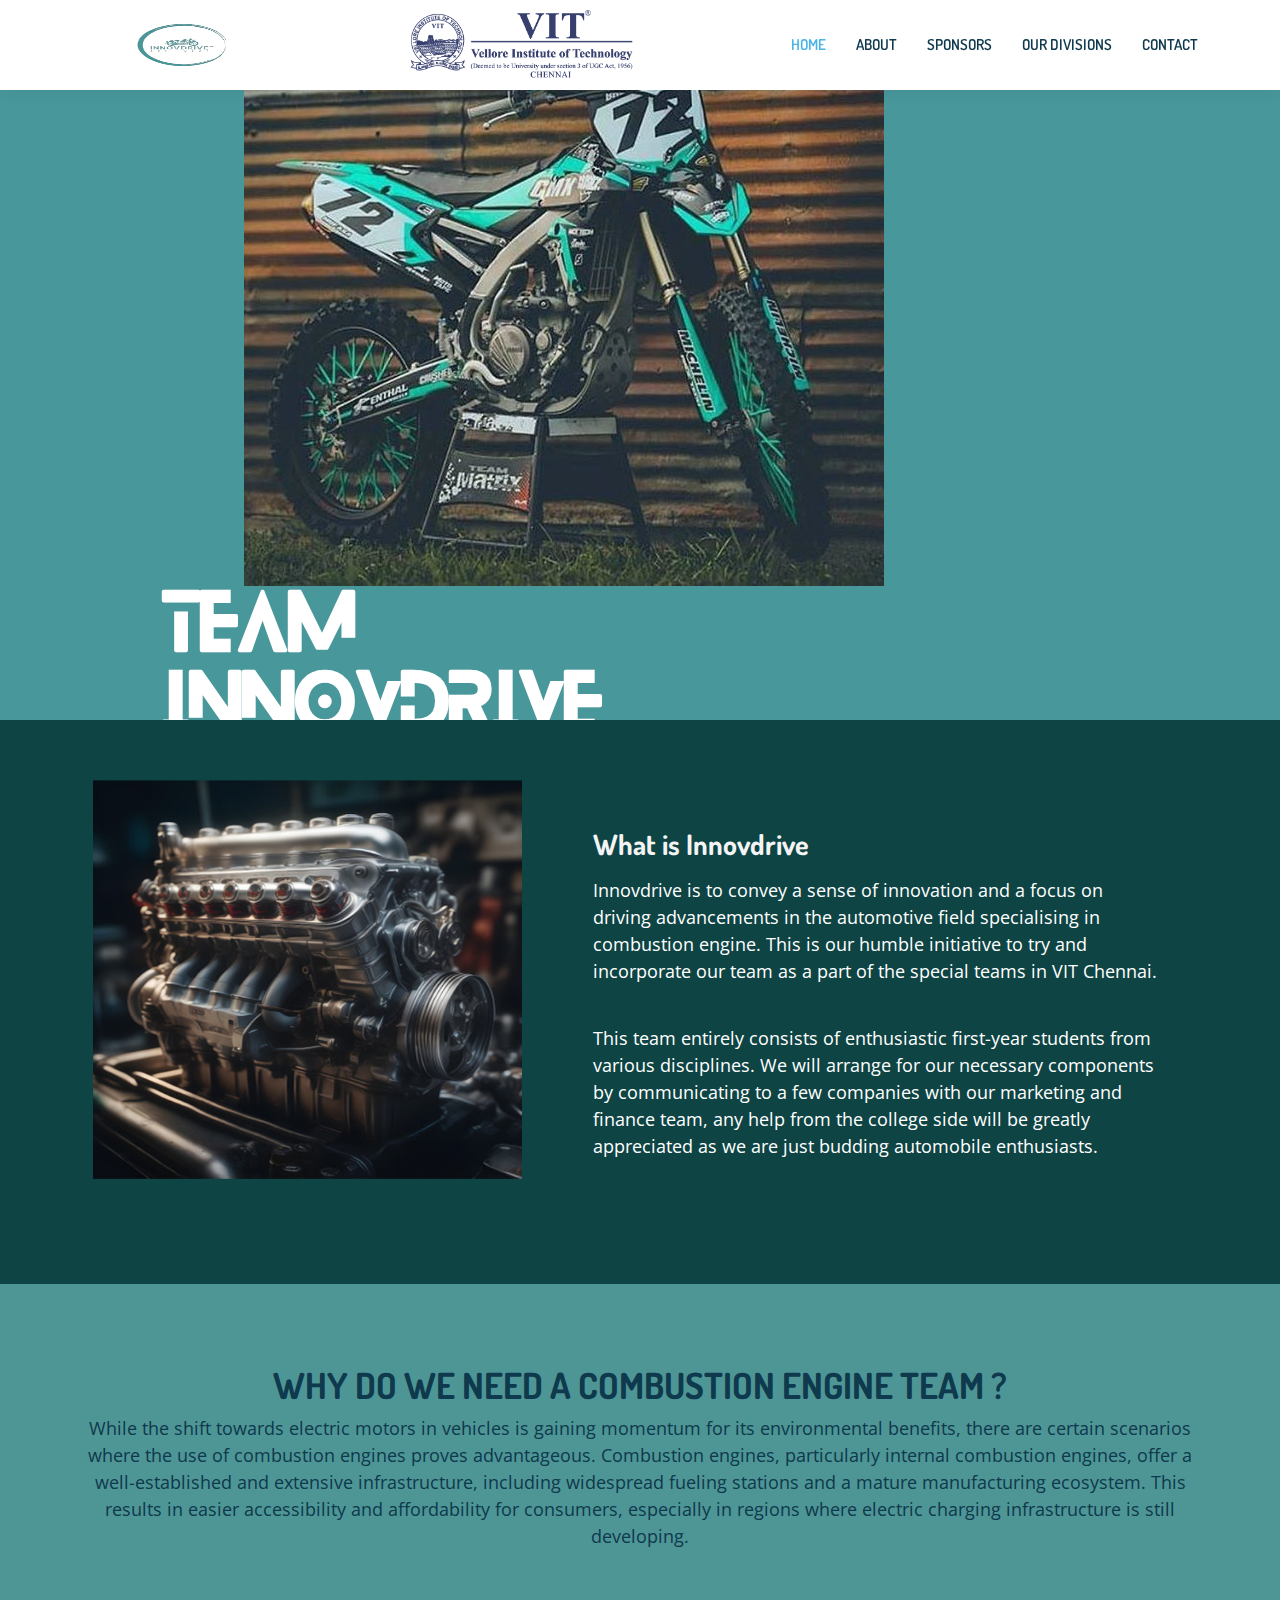
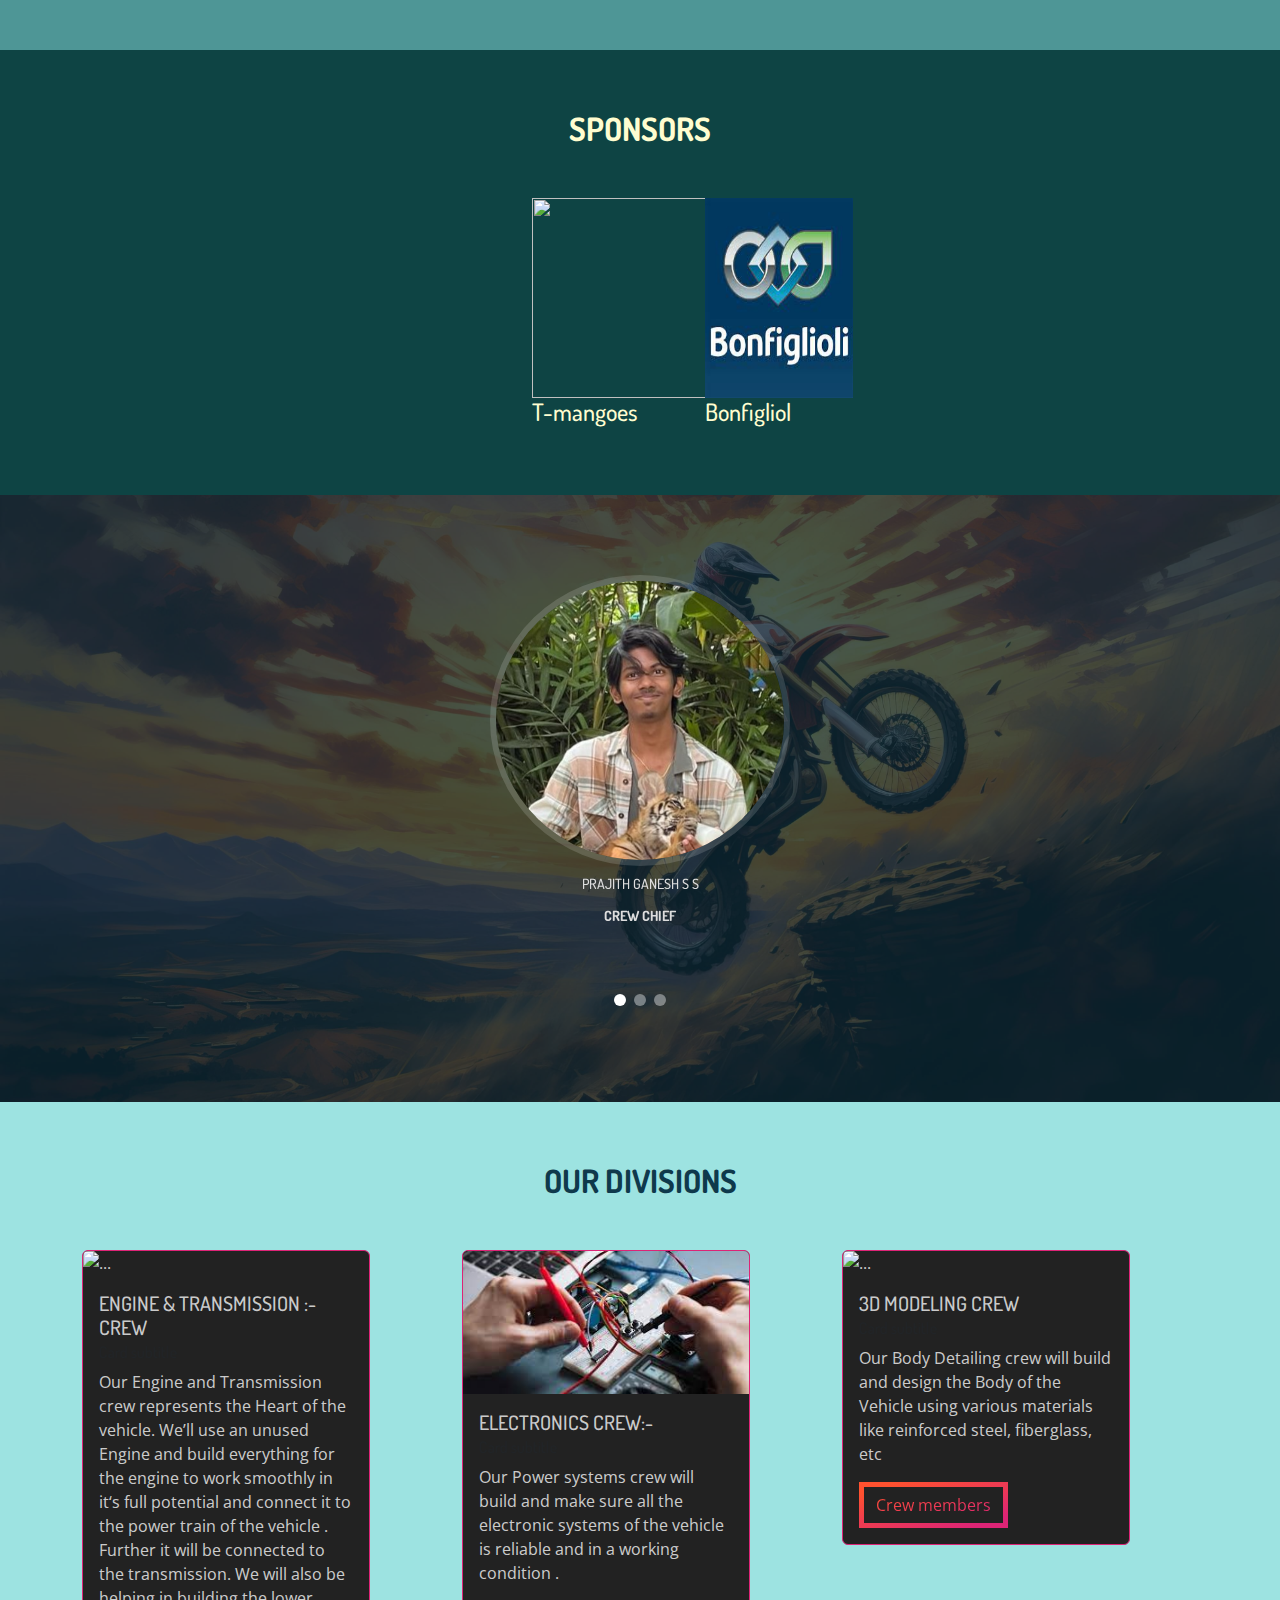
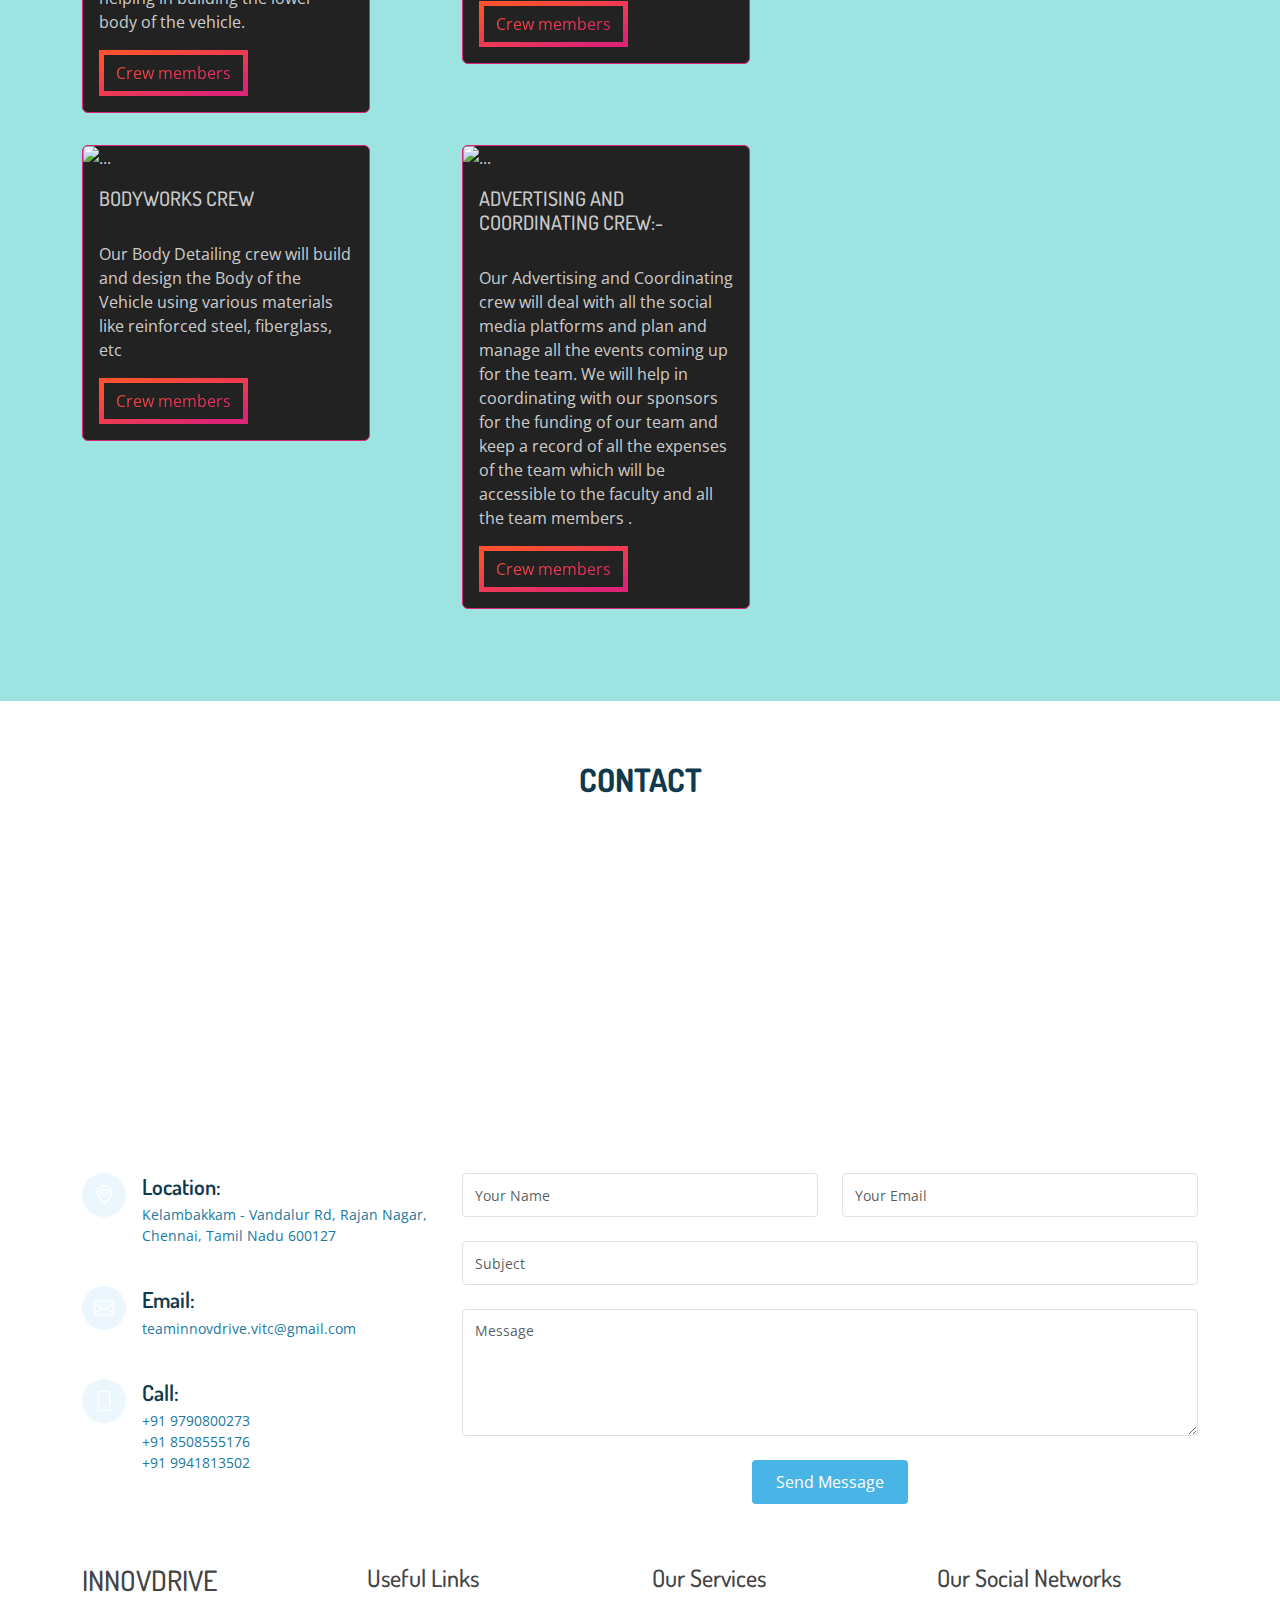
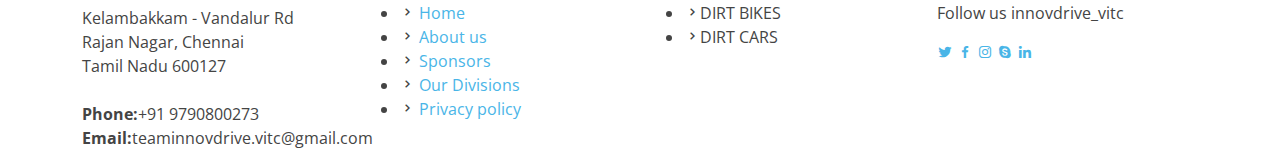
==== commit 10990466: "colour_theme_changes" ====
--- a/index.html
+++ b/index.html
@@ -9,8 +9,8 @@
   <meta content="" name="keywords">
 
   <!-- Favicons -->
-  <link href="assets/img/logo.png" rel="icon">
-  <link href="assets/img/logo.png" rel="apple-touch-icon">
+  <link href="assets/img/logo123-removebg-preview.png" rel="icon">
+  <link href="assets/img/logo123-removebg-preview.png" rel="apple-touch-icon">
   <link href="https://fonts.cdnfonts.com/css/blanka" rel="stylesheet">
   <!-- Google Fonts -->
   <link href="https://fonts.googleapis.com/css?family=Open+Sans:300,300i,400,400i,600,600i,700,700i|Dosis:300,400,500,,600,700,700i|Lato:300,300i,400,400i,700,700i" rel="stylesheet">
@@ -41,7 +41,7 @@
     <div class="container d-flex align-items-center justify-content-between">
 
       <!-- <a href="index.html" class="logo"><img src="assets/img/logo.png" alt="" class="img-fluid" style="padding-right: 30px;"></a> -->
-      <a href="index.html" class="logo"><img src="assets/img/logo.png" alt="" class="img-fluid"></a>
+      <a href="index.html" class="logo"><img src="assets/img/logo123-removebg-preview.png" alt="" class="img-fluid" width="200px" height="300px"></a>
       <a href="index.html" class="logo-vit"><img src="assets/img/vit_logo.png" alt="" class="img-fluid"></a>
       <!-- Uncomment below if you prefer to use text as a logo -->
       <!-- <h1 class="logo"><a href="index.html">Butterfly</a></h1> -->
@@ -66,13 +66,15 @@
     <div class="container">
       <div class="row">
         <div class="col-lg-6 pt-4 pt-lg-0 order-2 order-lg-1 d-flex flex-column justify-content-center" style="padding-left: 15%;">
+          <h1>TEAM</h1>
+          <br>
           <h1 id="main-text">Innovdrive</h1>
           <br>
           <h2>Specialising in Dirt bikes and Cars</h2>
           <div><a href="#about" class="btn-get-started scrollto">Get Started</a></div>
         </div>
         <div id="main-img-holder">
-          <img src="assets/img/hero-img.png" class="img-fluid" alt="" style="opacity: 70%;" id="main-img">
+          <img src="assets/img/heroid.jpg" class="img-fluid" alt="" style="opacity: 90%;" id="main-img">
         </div>
       </div>
     </div>
@@ -125,15 +127,13 @@
       <div class="container">
 
         <div class="section-title">
-          <h2 style="color: #fffdd0;">Potential Sponsors</h2>
+          <h2 style="color: #fffdd0;">Sponsors</h2>
           <!-- <p>Magnam dolores commodi suscipit. Necessitatibus eius consequatur ex aliquid fuga eum quidem. Sit sint consectetur velit. Quisquam quos quisquam cupiditate. Et nemo qui impedit suscipit alias ea. Quia fugiat sit in iste officiis commodi quidem hic quas.</p> -->
         </div>
         <div class="row">
-
           <div class="container">    
-            <div class="row">
-    
-              <div class="col-lg-3 col-md-6 d-flex align-items-stretch">
+            <div class="row" style="padding-left: 450px;">
+              <div class="col-lg-3 col-md-6 d-flex align-content-md-center">
                 <div class="member">
                   <div class="member-img">
                     <img src="https://companies.naukri.com/tmangoes-dev/wp-content/uploads/sites/24071/2018/02/web.png" class="img-fluid" style="height: 200px; width: 250px;">
@@ -144,7 +144,7 @@
                 </div>
               </div>
     
-              <div class="col-lg-3 col-md-6 d-flex align-items-stretch">
+              <div class="col-lg-3 col-md-6 d-flex align-content-md-center">
                 <div class="member">
                   <div class="member-img">
                     <img src="[data-uri]" class="img-fluid" alt="" style="height: 200px; width: 250px;">
@@ -154,63 +154,6 @@
                   </div>
                 </div>
               </div>
-    
-              <div class="col-lg-3 col-md-6 d-flex align-items-stretch">
-                <div class="member">
-                  <div class="member-img">
-                    <img src="https://img.etimg.com/thumb/width-1200,height-900,imgsize-24088,resizemode-75,msid-97349126/news/international/business/renault-nissan-aim-to-announce-deal-on-reshaped-alliance-on-feb-6-sources.jpg" class="img-fluid" alt="" style="height: 200px; width: 250px;">
-                  </div>
-                  <div class="member-info">
-                    <h4 style="color: #fffdd0;">Nissan Renault</h4>
-                  </div>
-                </div>
-              </div>
-    
-              <div class="col-lg-3 col-md-6 d-flex align-items-stretch">
-                <div class="member">
-                  <div class="member-img">
-                    <img src="[data-uri]" class="img-fluid" alt="" style="height: 200px; width: 250px;">
-                  </div>
-                  <div class="member-info">
-                    <h4 style="color: #fffdd0;">Motherson</h4>
-                  </div>
-                </div>
-              </div>
-              <!-- Axles India 
-Royal Enfield
-Momentive -->
-              <div class="col-lg-3 col-md-6 d-flex align-items-stretch">
-                <div class="member">
-                  <div class="member-img">
-                    <img src="https://media.licdn.com/dms/image/C4D0BAQEuF2-kwYJ06A/company-logo_200_200/0/1631311194260?e=2147483647&v=beta&t=jqVIyl8JW_IEw6qQEYz_FJXelrbJD0XtfUxyb4Il4ZY" class="img-fluid" alt="" style="height: 200px; width: 250px;">
-                  </div>
-                  <div class="member-info">
-                    <h4 style="color: #fffdd0;">Axles India</h4>
-                  </div>
-                </div>
-              </div>
-              <div class="col-lg-3 col-md-6 d-flex align-items-stretch">
-                <div class="member">
-                  <div class="member-img">
-                    <img src="https://i.etsystatic.com/37025554/r/il/3baac7/5028252366/il_340x270.5028252366_q08n.jpg" class="img-fluid" alt="" style="height: 200px; width: 250px;">
-                  </div>
-                  <div class="member-info">
-                    <h4 style="color: #fffdd0;">Royal Enfield</h4>
-                  </div>
-                </div>
-              </div>
-              <div class="col-lg-3 col-md-6 d-flex align-items-stretch">
-                <div class="member">
-                  <div class="member-img">
-                    <img src="https://mma.prnewswire.com/media/1141517/Momentive_Logo.jpg?p=facebook" class="img-fluid" alt="" style="height: 200px; width: 250px;">
-                  </div>
-                  <div class="member-info">
-                    <h4 style="color: #fffdd0;">Momentive</h4>
-                  </div>
-                </div>
-              </div>
-            </div>
-    
           </div>
 
         
@@ -254,113 +197,11 @@
       </div>
     </section><!-- End Testimonials Section -->
 
-    <!-- ======= Team Section ======= -->
-    <section id="team" class="team section-bg">
-      
-    </section><!-- End Team Section -->
+    <!-- ======= Team Section ======= --><!-- End Team Section -->
 
     <!-- ======= Gallery Section ======= -->
-    <section id="gallery" class="gallery">
-      <div class="container">
-<!-- 
-            <div class="col-lg-3 col-md-4" style="padding-bottom: 30px;">
-            <div class="gallery-item" style="border: 2px solid black;">
-              <a href="https://upload.wikimedia.org/wikipedia/commons/thumb/1/1e/Porsche_3512_engine_rear-left_2019_Prototyp_Museum.jpg/800px-Porsche_3512_engine_rear-left_2019_Prototyp_Museum.jpg" class="galleery-lightbox" data-gallery="gallery-item">
-                <img src="https://upload.wikimedia.org/wikipedia/commons/thumb/1/1e/Porsche_3512_engine_rear-left_2019_Prototyp_Museum.jpg/800px-Porsche_3512_engine_rear-left_2019_Prototyp_Museum.jpg" alt="" class="img-fluid">
-              </a>
-              <h2>ENGINE CREW</h2>
-              <ol>
-                <li><b>PRAJITH</b></li>
-                <li><b>KARTHIK</b></li>
-                <li><b>KISHORE</b></li>
-                <li><b>VAROON</b></li>
-                <li><b>SIBIRAJ</b></li>
-              </ol>
-            </div>
-          </div>
-
-          <div class="col-lg-3 col-md-4" style="padding-bottom: 30px;">
-            <div class="gallery-item" style="padding-top: 35px; border: 2px solid black;">
-              <a href="https://di-uploads-pod29.dealerinspire.com/woodhousenissan/uploads/2022/09/Nissan-Parts-Breakdown-Powertrain-vs.-Drivetrain.jpg" class="galleery-lightbox" data-gallery="gallery-item">
-                <img src="https://di-uploads-pod29.dealerinspire.com/woodhousenissan/uploads/2022/09/Nissan-Parts-Breakdown-Powertrain-vs.-Drivetrain.jpg" alt="" class="img-fluid">
-              </a>
-              <h2>POWERTRAIN CREW</h2>
-              <ol>
-                <li><b>VINO</b></li>
-                <li><b>KABILAN</b></li>
-                <li><b>SARATH</b></li>
-                <li><b>NAVEEN</b></li>
-                <li><b>SUDAR</b></li>
-                <br>
-              </ol>
-            </div>
-          </div>
-
-          <div class="col-lg-3 col-md-4" style="padding-bottom: 30px;">
-            <div class="gallery-item" style="border: 2px solid black;">
-              <a href="https://d2hucwwplm5rxi.cloudfront.net/wp-content/uploads/2023/08/18073616/Auto-Reconditioning-or-Auto-Detailing-Body-a-180820231235-1024x640.jpg" class="galleery-lightbox" data-gallery="gallery-item">
-                <img src="https://d2hucwwplm5rxi.cloudfront.net/wp-content/uploads/2023/08/18073616/Auto-Reconditioning-or-Auto-Detailing-Body-a-180820231235-1024x640.jpg" alt="" class="img-fluid" style="height: 208px;">
-              </a>
-              <h2>BODY DETAILING CREW</h2>
-              <ol>
-                <li><b>DIYA</b></li>
-                <li><b>RISHIKA</b></li>
-                <li><b>SIVADAKSHA</b></li>
-                <li><b>CHRISTA</b></li>
-                <li><b>NANDICA</b></li>
-              </ol>
-            </div>
-          </div>
-
-          <div class="col-lg-3 col-md-4" style="padding-bottom: 30px;">
-            <div class="gallery-item" style="border: 2px solid black;">
-              <a href="https://media.istockphoto.com/id/594040274/photo/transparent-car-design-wire-model-3d-illustration.jpg?s=612x612&w=0&k=20&c=nmLYmR8BnEy8aSeQzuwhcw1Ya2AGrF-fuu7ztzDNp4U=" class="galleery-lightbox" data-gallery="gallery-item">
-                <img src="https://media.istockphoto.com/id/594040274/photo/transparent-car-design-wire-model-3d-illustration.jpg?s=612x612&w=0&k=20&c=nmLYmR8BnEy8aSeQzuwhcw1Ya2AGrF-fuu7ztzDNp4U=" alt="" class="img-fluid">
-              </a>
-              <h2>3D MODELING CREW</h2>
-              <ol>
-                <li><b>THARUN</b></li>
-                <li><b>SURYA</b></li>
-                <li><b>PRANAUV</b></li>
-                <br>
-                <br>
-                <br>
-              </ol>
-            </div>
-          </div>
-
-          <div class="col-lg-3 col-md-4" style="padding-bottom: 30px;">
-            <div class="gallery-item" style="border: 2px solid black;">
-              <a href="https://media.licdn.com/dms/image/D5612AQHwZxVuvI_zPA/article-cover_image-shrink_720_1280/0/1692368840728?e=2147483647&v=beta&t=9G0oWmsWafH3Rw6xDb5498ASs9YuYw2A8OKfLok1Vk8" class="galleery-lightbox" data-gallery="gallery-item">
-                <img src="https://media.licdn.com/dms/image/D5612AQHwZxVuvI_zPA/article-cover_image-shrink_720_1280/0/1692368840728?e=2147483647&v=beta&t=9G0oWmsWafH3Rw6xDb5498ASs9YuYw2A8OKfLok1Vk8" alt="" class="img-fluid">
-              </a>
-              <h2>MARKETING AND FINANCE</h2>
-              <ol>
-                <li><b>DEEPAK</b></li>
-                <li><b>PRAJITH</b></li>
-                <li><b>VENNILA</b></li>
-                <li><b>GOURI LAKSHMI</b></li>
-                <br>
-              </ol>
-            </div>
-          </div>
-
-          <div class="col-lg-3 col-md-4" style="padding-bottom: 30px;">
-            <div class="gallery-item" style="border: 2px solid black;">
-              <a href="https://www.motorbeam.com/wp-content/uploads/Yamaha-Motorcycle-Electric-Power-Steering-Actuator.jpg" class="galleery-lightbox" data-gallery="gallery-item">
-                <img src="https://www.motorbeam.com/wp-content/uploads/Yamaha-Motorcycle-Electric-Power-Steering-Actuator.jpg" alt="" class="img-fluid">
-              </a>
-              <h2>POWER SYSTEMS CREW</h2>
-              <ol>
-                <li><b>HARITHA</b></li>
-                <li><b>PRAJINESH</b></li>
-                <li><b>YUVAN</b></li>
-                <li><b>FAWAZ</b></li>
-                
-              </ol>
-            </div>
-          </div>
- -->
+    <section id="gallery" class="gallery" style="background-color: #9de3e1;">
+      <div class="container">
         <div class="section-title">
           <h2>Our Divisions</h2>
         </div>
@@ -522,7 +363,6 @@
 
       </div>
     </section><!-- End Contact Section -->
-
   </main><!-- End #main -->
 
   <!-- ======= Footer ======= -->
--- a/assets/css/style.css
+++ b/assets/css/style.css
@@ -81,7 +81,7 @@
 
  
 #header {
-  background: #fffdd0;
+  background: #ffffff;
   transition: all 0.5s;
   z-index: 997;
   padding: 10px 0;
@@ -100,7 +100,7 @@
 }
 #header .logo-vit img{
   max-height: 70px;
-  height: 65px;
+  height: 200px;
   width: 100%;
 }
 
@@ -173,7 +173,7 @@
   z-index: 99;
   opacity: 0;
   visibility: hidden;
-  background: #fff98a;
+  background: #ffffff;
   box-shadow: 0px 0px 30px rgba(127, 137, 161, 0.25);
   transition: 0.3s;
 }
@@ -357,7 +357,7 @@
 #hero {
   width: 100%;
   height: 80vh;
-  background: #5b9560;
+  background: #48979b;
 }
 
 #hero .container {
@@ -371,12 +371,12 @@
   font-size: 75px;
   font-weight: 700;
   line-height: 56px;
-  color: #2b662f;
+  color: #ffffff;
   text-transform: uppercase;
 }
 
 #hero h2 {
-  color: #554c35;
+  color: #9de3e1;
   margin: 10px 0 0 0;
   font-size: 20px;
 }
@@ -461,7 +461,7 @@
 # About
 --------------------------------------------------------------*/
 #about.about {
-  background: #00471d;
+  background: #0e4444;
 }
 .about .icon-boxes h3 {
   font-size: 28px;
@@ -632,7 +632,7 @@
 .counts::before {
   content: "";
   position: absolute;
-  background: rgba(255, 250, 165, 0.8);
+  background: rgba(34, 124, 124, 0.8);
   left: 0;
   right: 0;
   top: 0;
@@ -762,7 +762,7 @@
 # Portfolio
 --------------------------------------------------------------*/
 .portfolio {
-  background-color: #343e5a;
+  background-color: #0e4444;
 }
 .portfolio .portfolio-item {
   margin-bottom: 30px;
@@ -987,7 +987,7 @@
 --------------------------------------------------------------*/
 .testimonials {
   padding: 80px 0;
-  background: url("../img/cta-bg.jpg") no-repeat;
+  background: url("../img/imp.jpg") no-repeat;
   background-position: center center;
   background-size: cover;
   position: relative;
@@ -1000,7 +1000,7 @@
   right: 0;
   top: 0;
   bottom: 0;
-  background: rgba(11, 41, 55, 0.9);
+  background: rgba(11, 41, 55, 0.75);
 }
 
 .testimonials .section-header {
@@ -1075,7 +1075,7 @@
 }
 
 .testimonials .swiper-pagination .swiper-pagination-bullet-active {
-  background-color: #49b5e7;
+  background-color: #fff;
 }
 
 @media (min-width: 992px) {
@@ -1115,7 +1115,7 @@
   border-radius: 50px;
   width: 36px;
   height: 36px;
-  background: rgba(73, 181, 231, 0.8);
+  background: rgba(255, 255, 255, 0.8);
   display: inline-flex;
   align-items: center;
   justify-content: center;
@@ -1124,7 +1124,7 @@
 }
 
 .team .member .social a:hover {
-  background: #76c7ed;
+  background: #ffffff;
 }
 
 .team .member .social i {
@@ -1222,7 +1222,7 @@
 
 .contact .info i {
   font-size: 20px;
-  color: #49b5e7;
+  color: #ffffff;
   float: left;
   width: 44px;
   height: 44px;
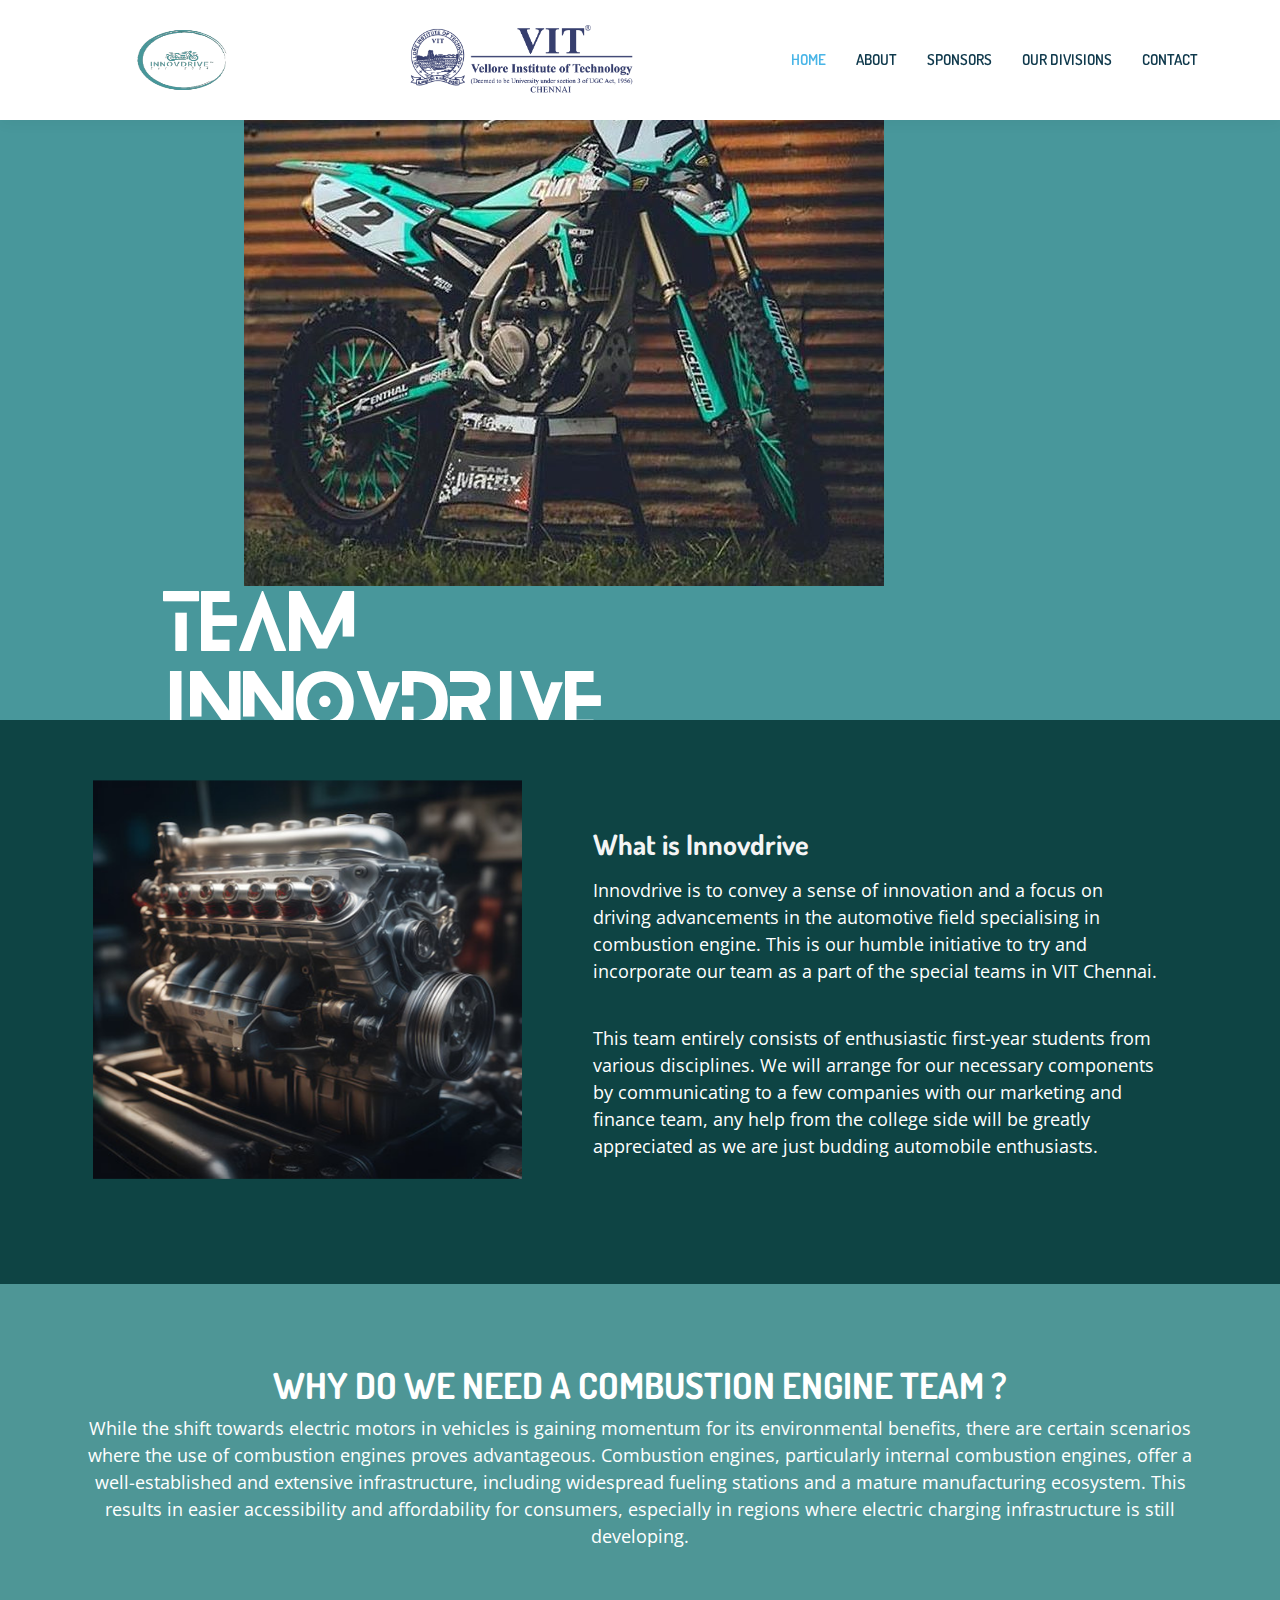
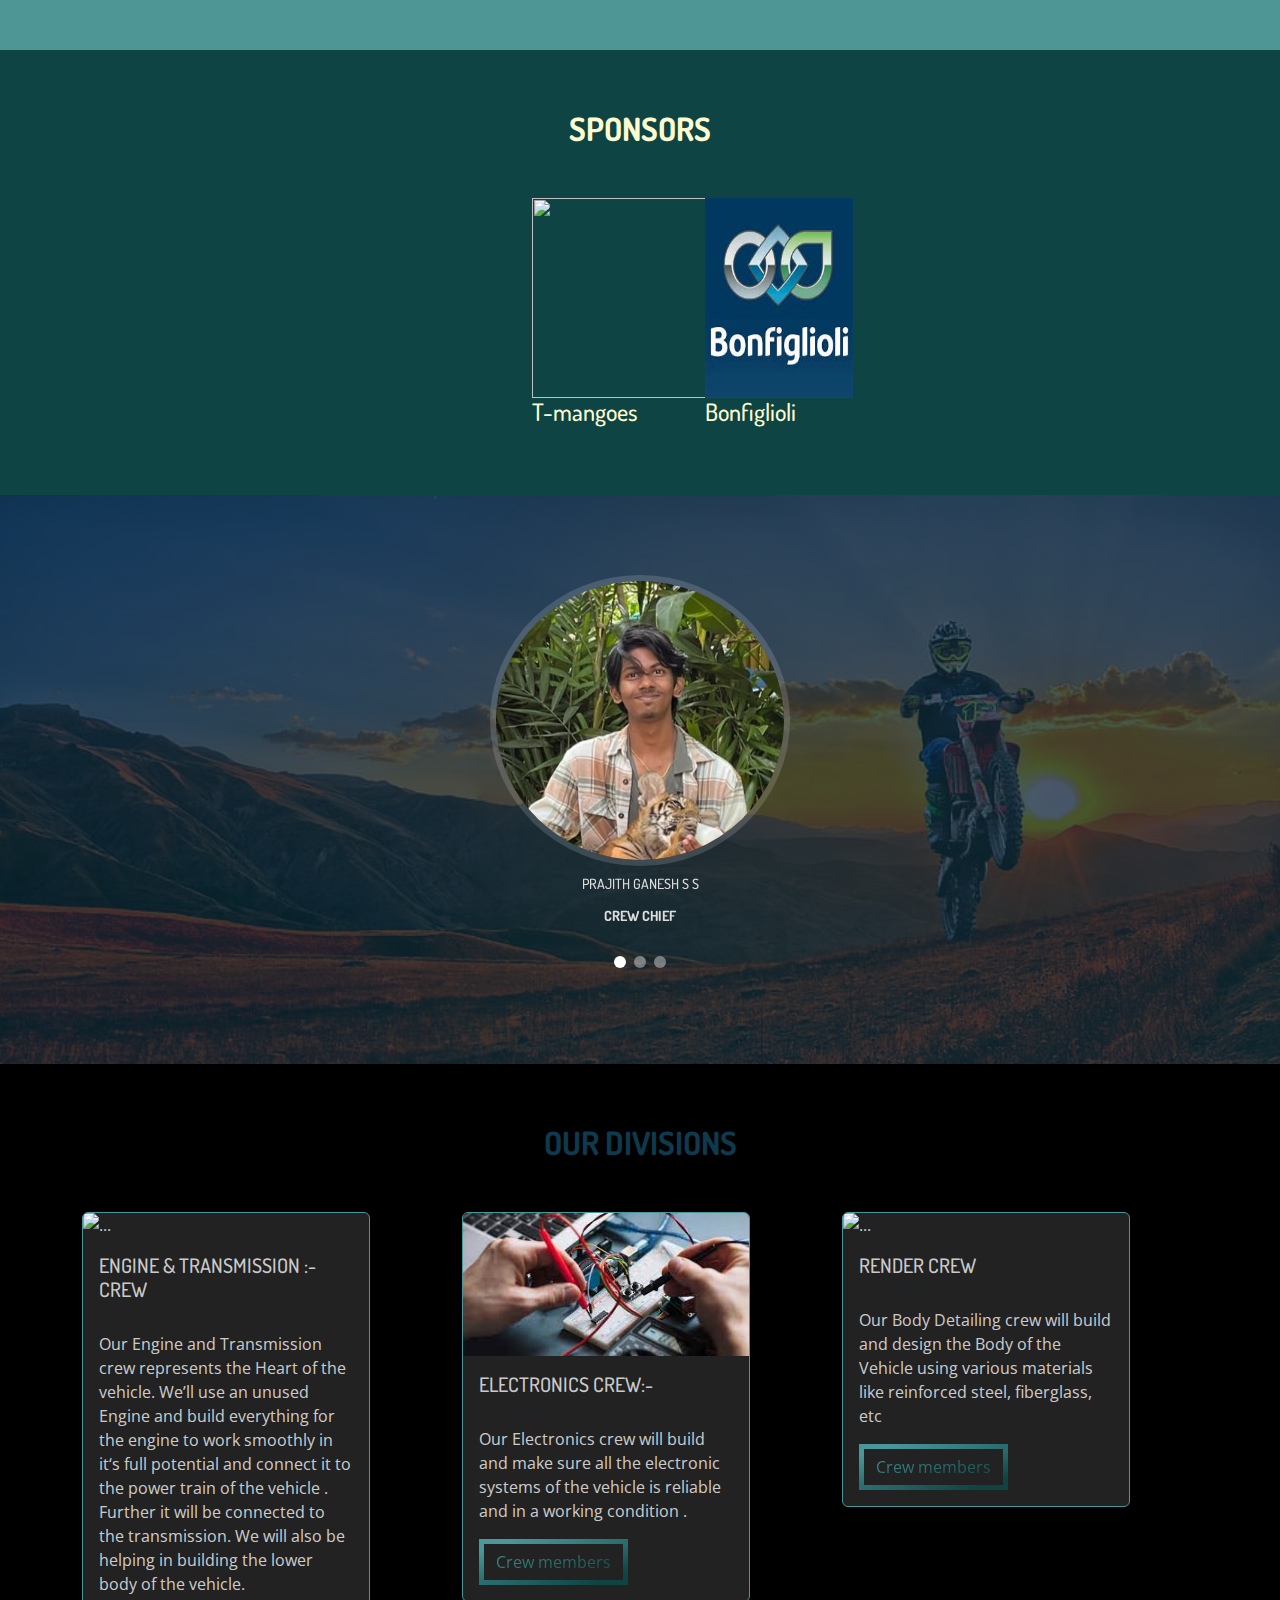
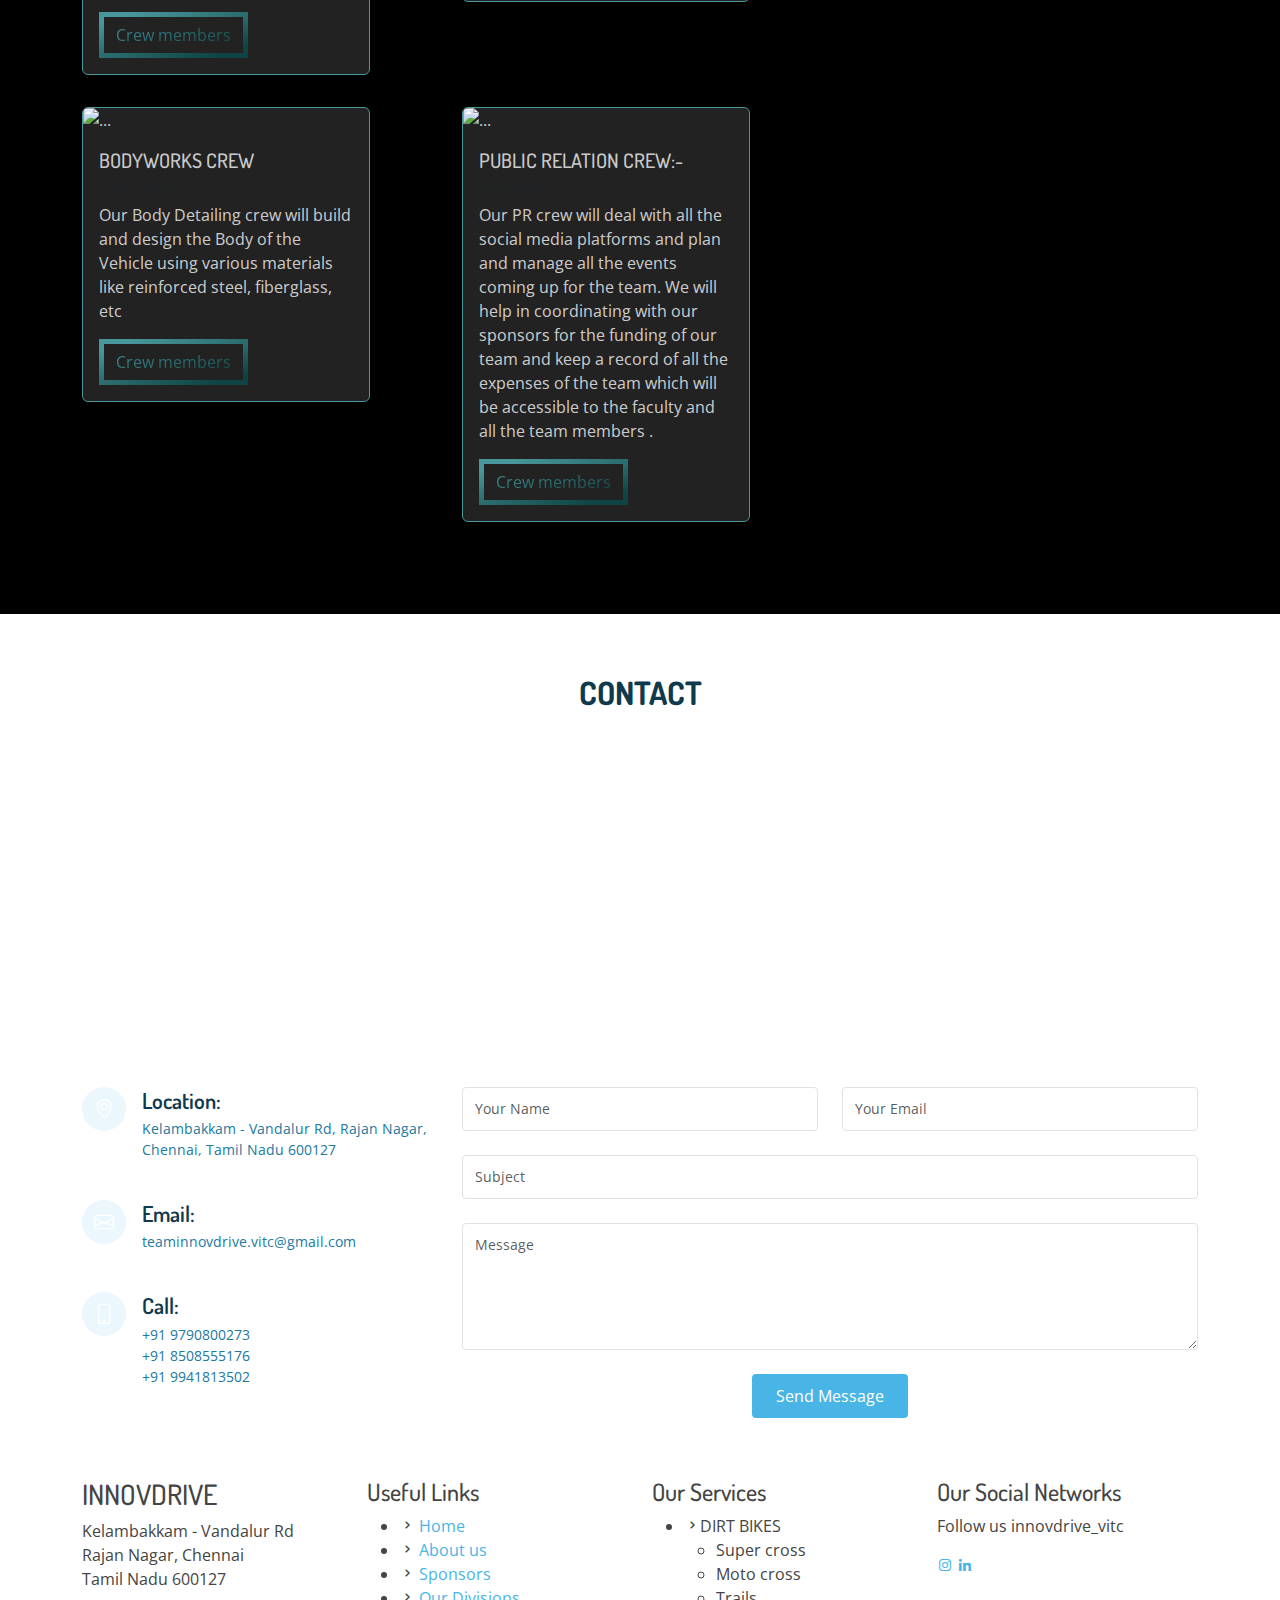
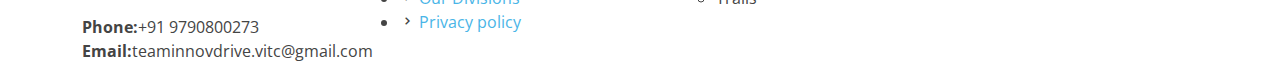
==== commit b113ef77: "other changes" ====
--- a/index.html
+++ b/index.html
@@ -51,7 +51,7 @@
           <li><a class="nav-link scrollto active" href="#hero">Home</a></li>
           <li><a class="nav-link scrollto" href="#about">About</a></li>
           <li><a class="nav-link scrollto " href="#portfolio">Sponsors</a></li>
-          <li><a class="nav-link scrollto" href="#team">Our Divisions</a></li>
+          <li><a class="nav-link scrollto" href="#gallery">Our Divisions</a></li>
           <li><a class="nav-link scrollto" href="#contact">Contact</a></li>
         </ul>
         <i class="bi bi-list mobile-nav-toggle"></i>
@@ -66,7 +66,7 @@
     <div class="container">
       <div class="row">
         <div class="col-lg-6 pt-4 pt-lg-0 order-2 order-lg-1 d-flex flex-column justify-content-center" style="padding-left: 15%;">
-          <h1>TEAM</h1>
+          <h1 id="team">TEAM</h1>
           <br>
           <h1 id="main-text">Innovdrive</h1>
           <br>
@@ -74,7 +74,7 @@
           <div><a href="#about" class="btn-get-started scrollto">Get Started</a></div>
         </div>
         <div id="main-img-holder">
-          <img src="assets/img/heroid.jpg" class="img-fluid" alt="" style="opacity: 90%;" id="main-img">
+          <img src="assets/img/heroid.jpg" class="img-fluid" alt="" style="opacity: 100%;" id="main-img">
         </div>
       </div>
     </div>
@@ -150,15 +150,12 @@
                     <img src="[data-uri]" class="img-fluid" alt="" style="height: 200px; width: 250px;">
                   </div>
                   <div class="member-info">
-                    <h4 style="color: #fffdd0;">Bonfigliol</h4>
+                    <h4 style="color: #fffdd0;">Bonfiglioli</h4>
                   </div>
                 </div>
               </div>
-          </div>
-
-        
-    </section><!-- End Portfolio Section -->
-
+          </div>     
+    </section><!-- End Portfolio Section -->   
     <!-- ======= Testimonials Section ======= -->
     <section id="testimonials" class="testimonials">
       <div class="container position-relative">
@@ -177,7 +174,7 @@
 
             <div class="swiper-slide">
               <div class="testimonial-item">
-                <img src="assets/img/testimonials/testimonials-2.jpg" class="testimonial-img" alt="">
+                <img src="assets/img/varoon.jpg" class="testimonial-img" alt="">
                 <h3>VAROON KUMAR S</h3>
                 <h4><b>MANAGER</b></h4>
               </div>
@@ -187,7 +184,7 @@
               <div class="testimonial-item">
                 <img src="assets/img/testimonials/testimonials-3.jpg" class="testimonial-img" alt="">
                 <h3>R PRANAUV</h3>
-                <h4><b>ASSIST. MANAGER</b></h4>
+                <h4><b>AST. MANAGER</b></h4>
               </div>
             </div><!-- End testimonial item -->
           </div>
@@ -200,7 +197,7 @@
     <!-- ======= Team Section ======= --><!-- End Team Section -->
 
     <!-- ======= Gallery Section ======= -->
-    <section id="gallery" class="gallery" style="background-color: #9de3e1;">
+    <section id="gallery" class="gallery" style="background-color: #000000;">
       <div class="container">
         <div class="section-title">
           <h2>Our Divisions</h2>
@@ -235,7 +232,7 @@
   <div class="card-body">
     <h5 class="card-title">ELECTRONICS CREW:-</h5>
         <h6 class="card-subtitle mb-2 text-muted">Card subtitle</h6>
-    <p class="card-text">Our Power systems crew
+    <p class="card-text">Our Electronics crew
       will build and make sure all
       the electronic systems of
       the vehicle is reliable and in
@@ -248,7 +245,7 @@
       <div class="card" style="width: 18rem;">
   <img src="https://media.istockphoto.com/id/594040274/photo/transparent-car-design-wire-model-3d-illustration.jpg?s=612x612&w=0&k=20&c=nmLYmR8BnEy8aSeQzuwhcw1Ya2AGrF-fuu7ztzDNp4U=" class="card-img-top" alt="...">
   <div class="card-body">
-    <h5 class="card-title">3D MODELING CREW</h5>
+    <h5 class="card-title">RENDER CREW</h5>
         <h6 class="card-subtitle mb-2 text-muted">Card subtitle</h6>
     <p class="card-text">Our Body Detailing crew will build and design the Body of the
       Vehicle using various materials like reinforced steel, fiberglass, etc</p>
@@ -272,10 +269,10 @@
       <div class="card" style="width: 18rem;">
   <img src="https://media.licdn.com/dms/image/D5612AQHwZxVuvI_zPA/article-cover_image-shrink_720_1280/0/1692368840728?e=2147483647&v=beta&t=9G0oWmsWafH3Rw6xDb5498ASs9YuYw2A8OKfLok1Vk8" class="card-img-top" alt="...">
   <div class="card-body">
-    <h5 class="card-title">ADVERTISING AND COORDINATING CREW:-
+    <h5 class="card-title">PUBLIC RELATION CREW:-
     </h5>
         <h6 class="card-subtitle mb-2 text-muted">Card subtitle</h6>
-    <p class="card-text">Our Advertising and Coordinating crew will deal
+    <p class="card-text">Our PR crew will deal
       with all the social media platforms and plan and
       manage all the events coming up for the team.
       We will help in coordinating with our sponsors
@@ -396,8 +393,13 @@
           <div class="col-lg-3 col-md-6 footer-links">
             <h4>Our Services</h4>
             <ul>
-              <li><i class="bx bx-chevron-right"></i>DIRT BIKES</li>
-              <li><i class="bx bx-chevron-right"></i>DIRT CARS</li>
+              <li><i class="bx bx-chevron-right"></i>DIRT BIKES
+                <ul>
+                  <li>Super cross</li>
+                  <li>Moto cross</li>
+                  <li>Trails</li>
+                </ul>
+              </li>
             </ul>
           </div>
 
@@ -405,11 +407,8 @@
             <h4>Our Social Networks</h4>
             <p>Follow us innovdrive_vitc</p>
             <div class="social-links mt-3">
-              <a href="#" class="twitter"><i class="bx bxl-twitter"></i></a>
-              <a href="#" class="facebook"><i class="bx bxl-facebook"></i></a>
-              <a href="#" class="instagram"><i class="bx bxl-instagram"></i></a>
-              <a href="#" class="google-plus"><i class="bx bxl-skype"></i></a>
-              <a href="#" class="linkedin"><i class="bx bxl-linkedin"></i></a>
+              <a href="https://www.instagram.com/innovdrive_vitc/" class="instagram"><i class="bx bxl-instagram"></i></a>
+              <a href="https://www.linkedin.com/in/team-innovdrive-091662301/" class="linkedin"><i class="bx bxl-linkedin"></i></a>
             </div>
           </div>
         </div>
--- a/assets/css/style.css
+++ b/assets/css/style.css
@@ -109,7 +109,8 @@
 }
 
 #header .logo img {
-  max-height: 70px;
+  height: 100px;
+  padding-bottom: 0;
 }
 
 /*--------------------------------------------------------------
@@ -364,19 +365,17 @@
   padding-top: 84px;
   margin-left: 0;
 }
-
-#hero h1 {
+#hero h1{
   font-family: blanka;
   margin: 0;
   font-size: 75px;
-  font-weight: 700;
+  font-weight: 500;
   line-height: 56px;
   color: #ffffff;
   text-transform: uppercase;
 }
-
 #hero h2 {
-  color: #9de3e1;
+  color: #ffffff;
   margin: 10px 0 0 0;
   font-size: 20px;
 }
@@ -641,7 +640,7 @@
 
 .counts .title {
   position: relative;
-  color: #0f394c;
+  color: #ffffff;
   margin-bottom: 40px;
 }
 
@@ -987,7 +986,7 @@
 --------------------------------------------------------------*/
 .testimonials {
   padding: 80px 0;
-  background: url("../img/imp.jpg") no-repeat;
+  background: url("../img/flyy.jpg") no-repeat;
   background-position: center center;
   background-size: cover;
   position: relative;
@@ -1168,11 +1167,11 @@
 } */
 /* new cards */
 :root {
-  --gradient: linear-gradient(to left top, #DD2476 10%, #FF512F 90%) !important;
+  --gradient: linear-gradient(to left top, #0e4444 10%, #48979b 90%) !important;
 }
 .card {
   background: #222;
-  border: 1px solid #dd2476;
+  border: 1px solid #48979b;
   color: rgba(250, 250, 250, 0.8);
   margin-bottom: 2rem;
 }
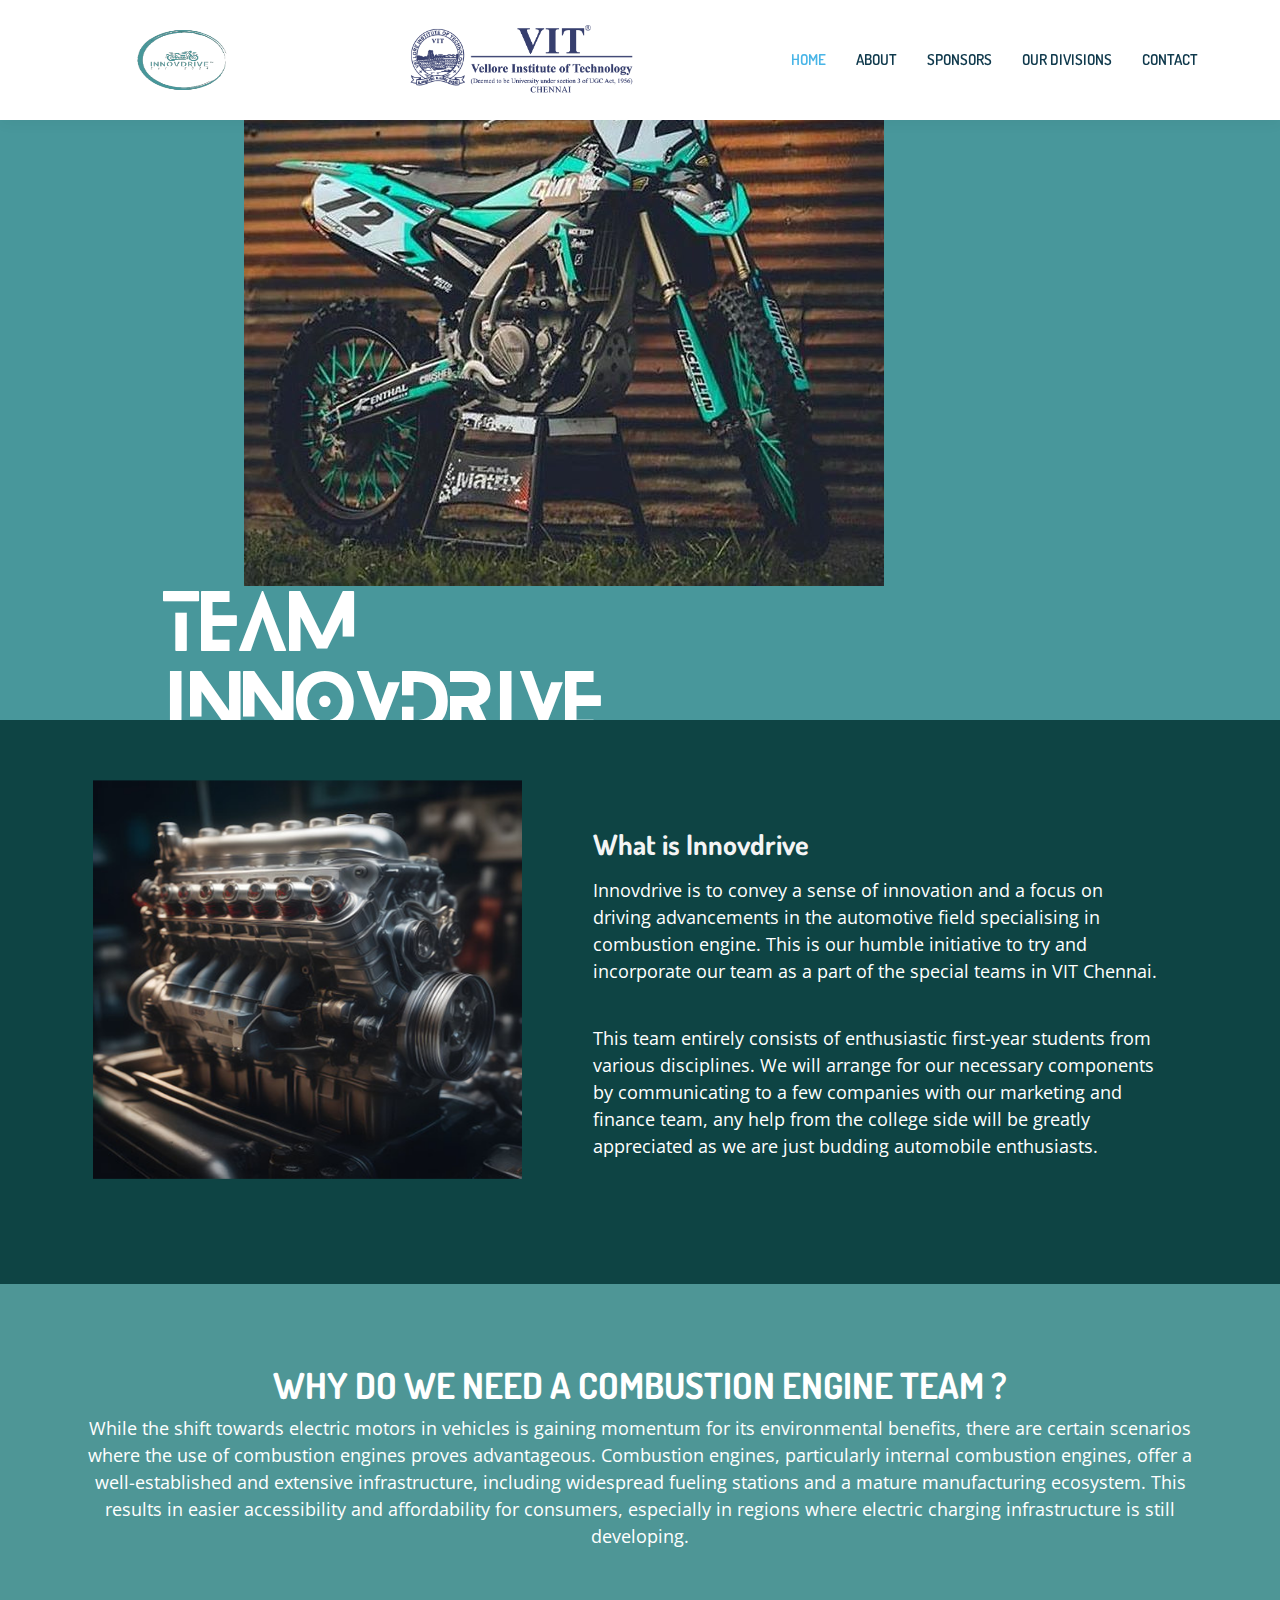
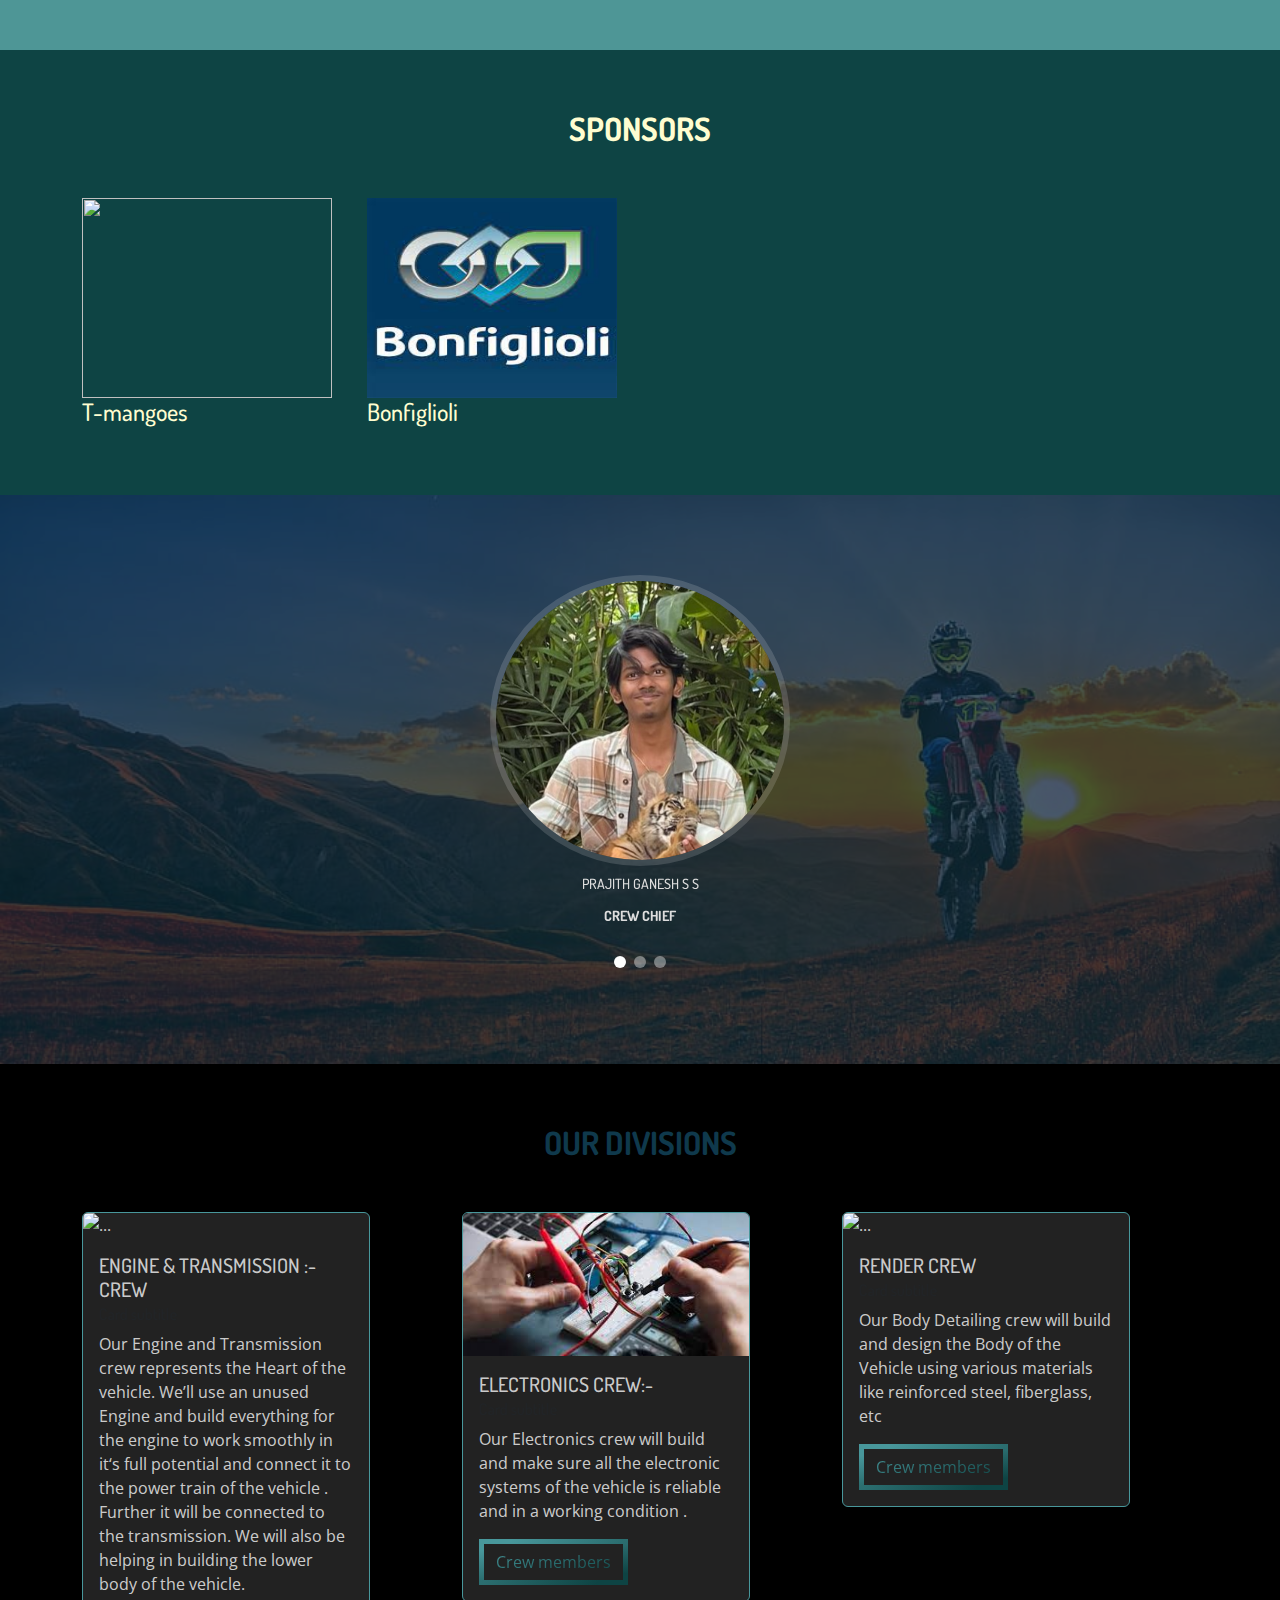
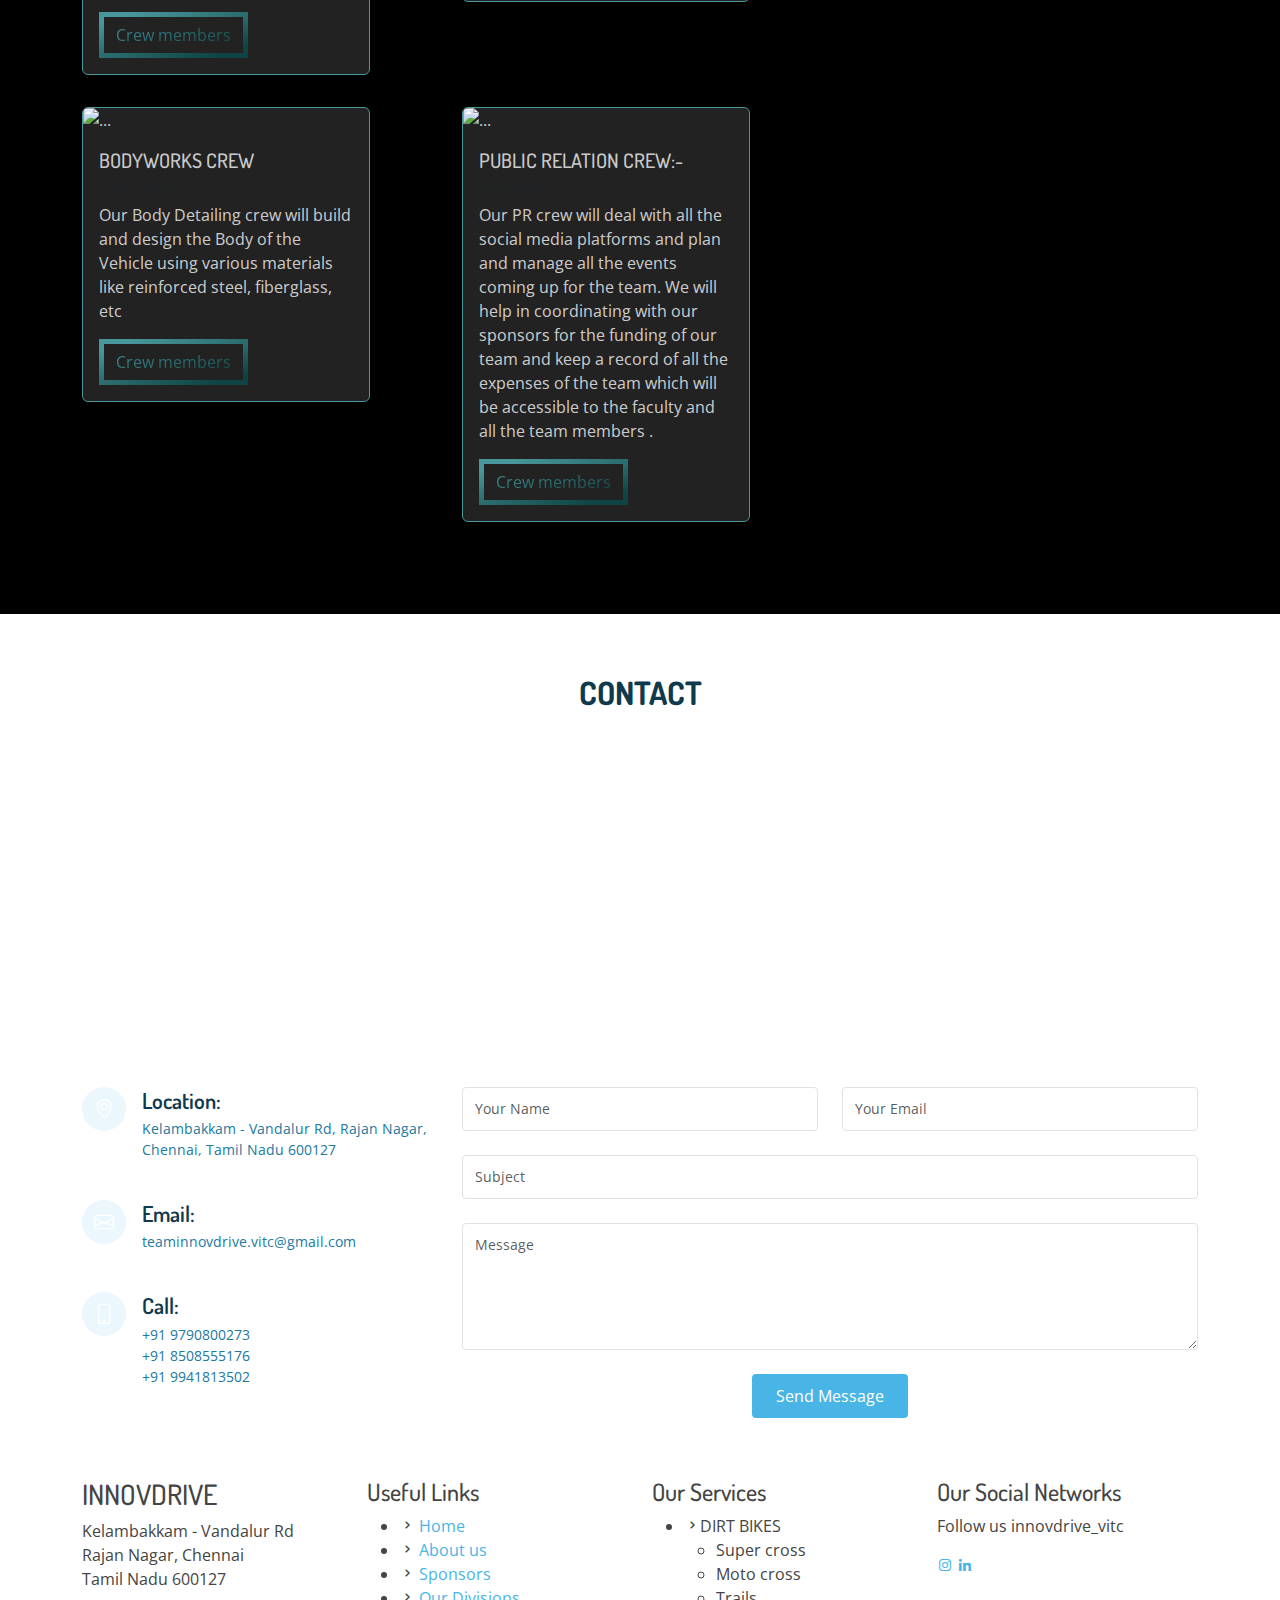
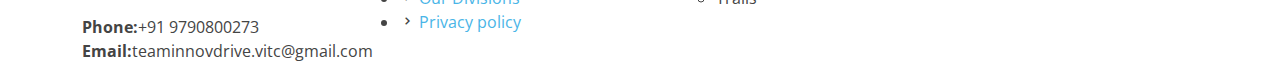
==== commit 66ed945f: "sponsor allignment" ====
--- a/index.html
+++ b/index.html
@@ -132,7 +132,7 @@
         </div>
         <div class="row">
           <div class="container">    
-            <div class="row" style="padding-left: 450px;">
+            <div class="row">
               <div class="col-lg-3 col-md-6 d-flex align-content-md-center">
                 <div class="member">
                   <div class="member-img">
@@ -182,7 +182,7 @@
 
             <div class="swiper-slide">
               <div class="testimonial-item">
-                <img src="assets/img/testimonials/testimonials-3.jpg" class="testimonial-img" alt="">
+                <img src="assets/img/pranauv.jpg" class="testimonial-img" alt="">
                 <h3>R PRANAUV</h3>
                 <h4><b>AST. MANAGER</b></h4>
               </div>
